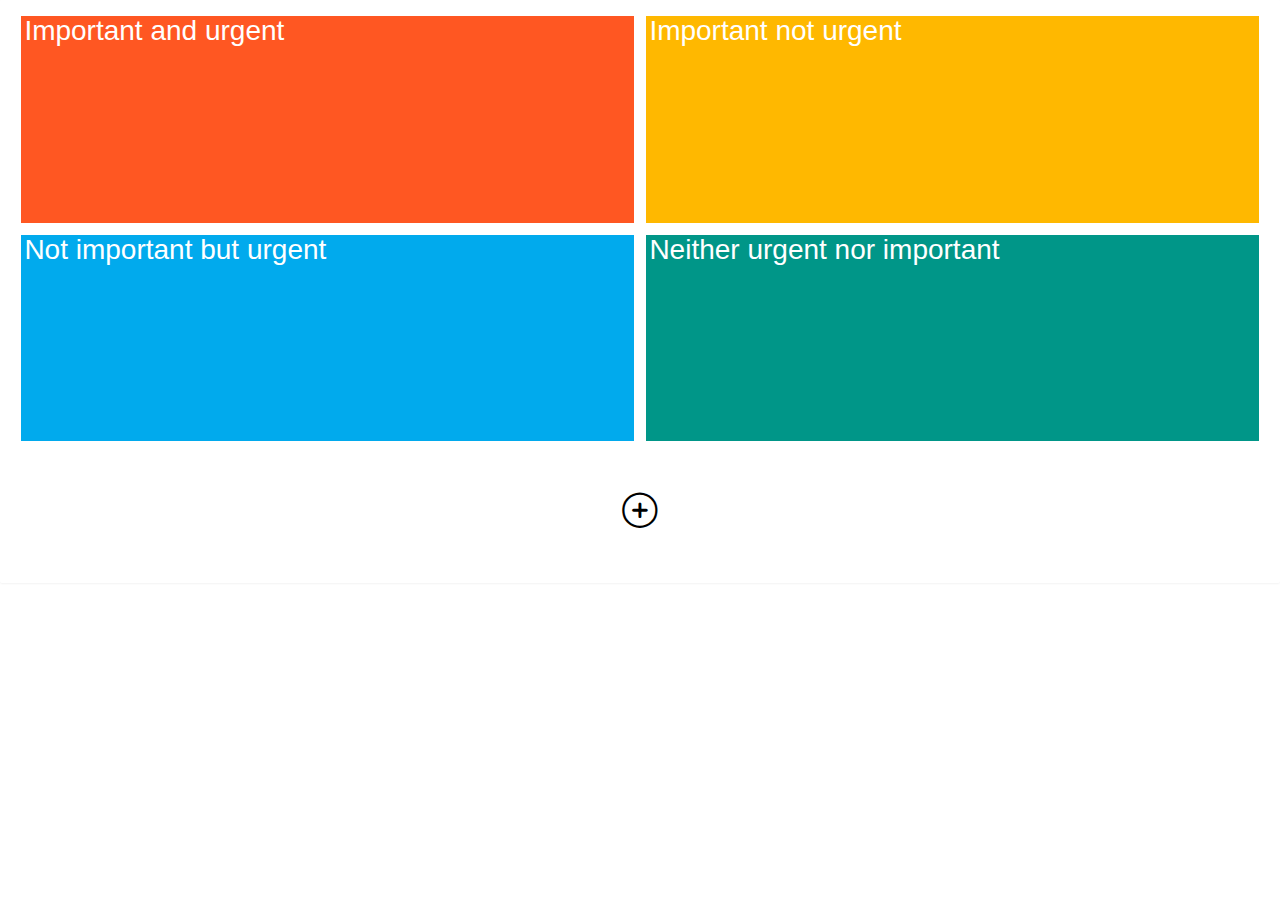
==== home.html @ 7b8924f3 "Add files via upload" ====
<!DOCTYPE html>
<html lang="zh">
	<head>
		<meta charset="UTF-8">
		<title>Title</title>
		<link rel="stylesheet" href="layui/css/layui.css">
		<script src="layui/layui.js"></script>
		<script type="text/javascript" src="js/jquery.js"></script>
		<style type="text/css">
			.layui-row>div {}

			.layui-row>div .grid-demo {
				height: 200px;
				margin: 1%;
				color: white;
				padding: 0.5%;
				overflow: scroll;
			}

			.layui-row>div:last-child .grid-demo {
				height: 100px;
				margin: 0.5% 0.5%;
				line-height: 100px;
				text-align: center;
				color: black;
			}
		</style>
	</head>
	<body>
		<!--User create task with different level of importance and emergency. The task will be put into different quadrants-->
		<div class="layui-card">
			<div class="layui-card-body">
				<div class="layui-row">
					<div class="layui-col-xs6">
						<div style="background-color: #FF5722" class="grid-demo">
							<h1>Important and urgent</h1>
							<table id="level_01" lay-filter="test"></table>
						</div>
					</div>
					<div class="layui-col-xs6">
						<div style="background-color: #FFB800" class="grid-demo">
							<h1>Important not urgent</h1>
							<table id="level_02" lay-filter="test"></table>
						</div>
					</div>
					<div class="layui-col-xs6">
						<div style="background-color: #01AAED" class="grid-demo">
							<h1>Not important but urgent</h1>
							<table id="level_03" lay-filter="test"></table>
						</div>
					</div>
					<div class="layui-col-xs6">
						<div style="background-color: #009688" class="grid-demo">
							<h1>Neither urgent  nor important</h1>
							<table id="level_04" lay-filter="test"></table>
						</div>
					</div>
					<div class="layui-col-xs12">
						<div class="grid-demo">
							<i onclick="updateModel()" style="font-size: 40px;"
								class="layui-icon layui-icon-add-circle"></i>
						</div>
					</div>
				</div>

				<script type="text/javascript">
					layui.use(['table', 'form', 'layer'], function() {
						var layer = layui.layer
						let taskList = JSON.parse(localStorage.getItem("taskList"))
						console.log(taskList['1'])
						function loadDate(level) {
							var tableInstance = layui.table.render({
								elem: '#level_0'+level,
								data: taskList[''+level],
								cols: [
									[ 
										{
											type: 'numbers',
											title: 'number',
										},
										{
											field: 'project_name',
											title: 'Project name',
										},
										{
											field: 'due_date',
											title: 'Due Date',
										}
									]
								]
							});
						}
						
						
						window.updateModel = function(level, level_index) {
							layui.layer.open({
								type: 2,
								content: 'edit.html',
								area: ['700px', '300px'],
								maxmin: true,
								title: 'INFO',
								shade: false,
								zIndex: layer.zIndex,
								success: function(layero, index) {
									layer.setTop(layero);
									layer.iframeAuto(index)
									let body = layer.getChildFrame('body', index);
									let iframeWin = window[layero.find('iframe')[0][
										'name'
									]]; 
									
									body.find(`[name=task_level]`).val(level)
									body.find(`[name=level_index]`).val(level_index)
								},
							});
						}
						
						window.updateTable = function() {
							taskList = JSON.parse(localStorage.getItem("taskList"))
							location.reload()
						}

						window.removeModel = function(level, index) {
							taskList[level+''].splice(index - 1, 1)
							localStorage.setItem("taskList", JSON.stringify(taskList))
							location.reload()
						}
						
						
						loadDate(1)
						loadDate(2)
						loadDate(3)
						loadDate(4)
					});
				</script>

			</div>
		</div>
	</body>
</html>
---- layui/css/layui.css ----
/** layui-v2.5.7 MIT License */
.layui-inline,
img {
	display: inline-block;
	vertical-align: middle
}

h1,
h2,
h3,
h4,
h5,
h6 {
	font-weight: 400
}

.layui-edge,
.layui-header,
.layui-inline,
.layui-main {
	position: relative
}

.layui-body,
.layui-edge,
.layui-elip {
	overflow: hidden
}

.layui-btn,
.layui-edge,
.layui-inline,
img {
	vertical-align: middle
}

.layui-btn,
.layui-disabled,
.layui-icon,
.layui-unselect {
	-moz-user-select: none;
	-webkit-user-select: none;
	-ms-user-select: none
}

.layui-elip,
.layui-form-checkbox span,
.layui-form-pane .layui-form-label {
	text-overflow: ellipsis;
	white-space: nowrap
}

.layui-breadcrumb,
.layui-tree-btnGroup {
	visibility: hidden
}

blockquote,
body,
button,
dd,
div,
dl,
dt,
form,
h1,
h2,
h3,
h4,
h5,
h6,
input,
li,
ol,
p,
pre,
td,
textarea,
th,
ul {
	margin: 0;
	padding: 0;
	-webkit-tap-highlight-color: rgba(0, 0, 0, 0)
}

a:active,
a:hover {
	outline: 0
}

img {
	border: none
}

li {
	list-style: none
}

table {
	border-collapse: collapse;
	border-spacing: 0
}

h4,
h5,
h6 {
	font-size: 100%
}

button,
input,
optgroup,
option,
select,
textarea {
	font-family: inherit;
	font-size: inherit;
	font-style: inherit;
	font-weight: inherit;
	outline: 0
}

pre {
	white-space: pre-wrap;
	white-space: -moz-pre-wrap;
	white-space: -pre-wrap;
	white-space: -o-pre-wrap;
	word-wrap: break-word
}

body {
	line-height: 24px;
	font: 14px Helvetica Neue, Helvetica, PingFang SC, Tahoma, Arial, sans-serif
}

hr {
	height: 1px;
	margin: 10px 0;
	border: 0;
	clear: both
}

a {
	color: #333;
	text-decoration: none
}

a:hover {
	color: #777
}

a cite {
	font-style: normal;
	*cursor: pointer
}

.layui-border-box,
.layui-border-box * {
	box-sizing: border-box
}

.layui-box,
.layui-box * {
	box-sizing: content-box
}

.layui-clear {
	clear: both;
	*zoom: 1
}

.layui-clear:after {
	content: '\20';
	clear: both;
	*zoom: 1;
	display: block;
	height: 0
}

.layui-inline {
	*display: inline;
	*zoom: 1
}

.layui-edge {
	display: inline-block;
	width: 0;
	height: 0;
	border-width: 6px;
	border-style: dashed;
	border-color: transparent
}

.layui-edge-top {
	top: -4px;
	border-bottom-color: #999;
	border-bottom-style: solid
}

.layui-edge-right {
	border-left-color: #999;
	border-left-style: solid
}

.layui-edge-bottom {
	top: 2px;
	border-top-color: #999;
	border-top-style: solid
}

.layui-edge-left {
	border-right-color: #999;
	border-right-style: solid
}

.layui-disabled,
.layui-disabled:hover {
	color: #d2d2d2 !important;
	cursor: not-allowed !important
}

.layui-circle {
	border-radius: 100%
}

.layui-show {
	display: block !important
}

.layui-hide {
	display: none !important
}

@font-face {
	font-family: layui-icon;
	src: url(../font/iconfont.eot?v=256);
	src: url(../font/iconfont.eot?v=256#iefix) format('embedded-opentype'), url(../font/iconfont.woff2?v=256) format('woff2'), url(../font/iconfont.woff?v=256) format('woff'), url(../font/iconfont.ttf?v=256) format('truetype'), url(../font/iconfont.svg?v=256#layui-icon) format('svg')
}

.layui-icon {
	font-family: layui-icon !important;
	font-size: 16px;
	font-style: normal;
	-webkit-font-smoothing: antialiased;
	-moz-osx-font-smoothing: grayscale
}

.layui-icon-reply-fill:before {
	content: "\e611"
}

.layui-icon-set-fill:before {
	content: "\e614"
}

.layui-icon-menu-fill:before {
	content: "\e60f"
}

.layui-icon-search:before {
	content: "\e615"
}

.layui-icon-share:before {
	content: "\e641"
}

.layui-icon-set-sm:before {
	content: "\e620"
}

.layui-icon-engine:before {
	content: "\e628"
}

.layui-icon-close:before {
	content: "\1006"
}

.layui-icon-close-fill:before {
	content: "\1007"
}

.layui-icon-chart-screen:before {
	content: "\e629"
}

.layui-icon-star:before {
	content: "\e600"
}

.layui-icon-circle-dot:before {
	content: "\e617"
}

.layui-icon-chat:before {
	content: "\e606"
}

.layui-icon-release:before {
	content: "\e609"
}

.layui-icon-list:before {
	content: "\e60a"
}

.layui-icon-chart:before {
	content: "\e62c"
}

.layui-icon-ok-circle:before {
	content: "\1005"
}

.layui-icon-layim-theme:before {
	content: "\e61b"
}

.layui-icon-table:before {
	content: "\e62d"
}

.layui-icon-right:before {
	content: "\e602"
}

.layui-icon-left:before {
	content: "\e603"
}

.layui-icon-cart-simple:before {
	content: "\e698"
}

.layui-icon-face-cry:before {
	content: "\e69c"
}

.layui-icon-face-smile:before {
	content: "\e6af"
}

.layui-icon-survey:before {
	content: "\e6b2"
}

.layui-icon-tree:before {
	content: "\e62e"
}

.layui-icon-ie:before {
	content: "\e7bb"
}

.layui-icon-upload-circle:before {
	content: "\e62f"
}

.layui-icon-add-circle:before {
	content: "\e61f"
}

.layui-icon-download-circle:before {
	content: "\e601"
}

.layui-icon-templeate-1:before {
	content: "\e630"
}

.layui-icon-util:before {
	content: "\e631"
}

.layui-icon-face-surprised:before {
	content: "\e664"
}

.layui-icon-edit:before {
	content: "\e642"
}

.layui-icon-speaker:before {
	content: "\e645"
}

.layui-icon-down:before {
	content: "\e61a"
}

.layui-icon-file:before {
	content: "\e621"
}

.layui-icon-layouts:before {
	content: "\e632"
}

.layui-icon-rate-half:before {
	content: "\e6c9"
}

.layui-icon-add-circle-fine:before {
	content: "\e608"
}

.layui-icon-prev-circle:before {
	content: "\e633"
}

.layui-icon-read:before {
	content: "\e705"
}

.layui-icon-404:before {
	content: "\e61c"
}

.layui-icon-carousel:before {
	content: "\e634"
}

.layui-icon-help:before {
	content: "\e607"
}

.layui-icon-code-circle:before {
	content: "\e635"
}

.layui-icon-windows:before {
	content: "\e67f"
}

.layui-icon-water:before {
	content: "\e636"
}

.layui-icon-username:before {
	content: "\e66f"
}

.layui-icon-find-fill:before {
	content: "\e670"
}

.layui-icon-about:before {
	content: "\e60b"
}

.layui-icon-location:before {
	content: "\e715"
}

.layui-icon-up:before {
	content: "\e619"
}

.layui-icon-pause:before {
	content: "\e651"
}

.layui-icon-date:before {
	content: "\e637"
}

.layui-icon-layim-uploadfile:before {
	content: "\e61d"
}

.layui-icon-delete:before {
	content: "\e640"
}

.layui-icon-play:before {
	content: "\e652"
}

.layui-icon-top:before {
	content: "\e604"
}

.layui-icon-firefox:before {
	content: "\e686"
}

.layui-icon-friends:before {
	content: "\e612"
}

.layui-icon-refresh-3:before {
	content: "\e9aa"
}

.layui-icon-ok:before {
	content: "\e605"
}

.layui-icon-layer:before {
	content: "\e638"
}

.layui-icon-face-smile-fine:before {
	content: "\e60c"
}

.layui-icon-dollar:before {
	content: "\e659"
}

.layui-icon-group:before {
	content: "\e613"
}

.layui-icon-layim-download:before {
	content: "\e61e"
}

.layui-icon-picture-fine:before {
	content: "\e60d"
}

.layui-icon-link:before {
	content: "\e64c"
}

.layui-icon-diamond:before {
	content: "\e735"
}

.layui-icon-log:before {
	content: "\e60e"
}

.layui-icon-key:before {
	content: "\e683"
}

.layui-icon-rate-solid:before {
	content: "\e67a"
}

.layui-icon-fonts-del:before {
	content: "\e64f"
}

.layui-icon-unlink:before {
	content: "\e64d"
}

.layui-icon-fonts-clear:before {
	content: "\e639"
}

.layui-icon-triangle-r:before {
	content: "\e623"
}

.layui-icon-circle:before {
	content: "\e63f"
}

.layui-icon-radio:before {
	content: "\e643"
}

.layui-icon-align-center:before {
	content: "\e647"
}

.layui-icon-align-right:before {
	content: "\e648"
}

.layui-icon-align-left:before {
	content: "\e649"
}

.layui-icon-loading-1:before {
	content: "\e63e"
}

.layui-icon-return:before {
	content: "\e65c"
}

.layui-icon-fonts-strong:before {
	content: "\e62b"
}

.layui-icon-upload:before {
	content: "\e67c"
}

.layui-icon-dialogue:before {
	content: "\e63a"
}

.layui-icon-video:before {
	content: "\e6ed"
}

.layui-icon-headset:before {
	content: "\e6fc"
}

.layui-icon-cellphone-fine:before {
	content: "\e63b"
}

.layui-icon-add-1:before {
	content: "\e654"
}

.layui-icon-face-smile-b:before {
	content: "\e650"
}

.layui-icon-fonts-html:before {
	content: "\e64b"
}

.layui-icon-screen-full:before {
	content: "\e622"
}

.layui-icon-form:before {
	content: "\e63c"
}

.layui-icon-cart:before {
	content: "\e657"
}

.layui-icon-camera-fill:before {
	content: "\e65d"
}

.layui-icon-tabs:before {
	content: "\e62a"
}

.layui-icon-heart-fill:before {
	content: "\e68f"
}

.layui-icon-fonts-code:before {
	content: "\e64e"
}

.layui-icon-ios:before {
	content: "\e680"
}

.layui-icon-at:before {
	content: "\e687"
}

.layui-icon-fire:before {
	content: "\e756"
}

.layui-icon-set:before {
	content: "\e716"
}

.layui-icon-fonts-u:before {
	content: "\e646"
}

.layui-icon-triangle-d:before {
	content: "\e625"
}

.layui-icon-tips:before {
	content: "\e702"
}

.layui-icon-picture:before {
	content: "\e64a"
}

.layui-icon-more-vertical:before {
	content: "\e671"
}

.layui-icon-bluetooth:before {
	content: "\e689"
}

.layui-icon-flag:before {
	content: "\e66c"
}

.layui-icon-loading:before {
	content: "\e63d"
}

.layui-icon-fonts-i:before {
	content: "\e644"
}

.layui-icon-refresh-1:before {
	content: "\e666"
}

.layui-icon-rmb:before {
	content: "\e65e"
}

.layui-icon-addition:before {
	content: "\e624"
}

.layui-icon-home:before {
	content: "\e68e"
}

.layui-icon-time:before {
	content: "\e68d"
}

.layui-icon-user:before {
	content: "\e770"
}

.layui-icon-notice:before {
	content: "\e667"
}

.layui-icon-chrome:before {
	content: "\e68a"
}

.layui-icon-edge:before {
	content: "\e68b"
}

.layui-icon-login-weibo:before {
	content: "\e675"
}

.layui-icon-voice:before {
	content: "\e688"
}

.layui-icon-upload-drag:before {
	content: "\e681"
}

.layui-icon-login-qq:before {
	content: "\e676"
}

.layui-icon-snowflake:before {
	content: "\e6b1"
}

.layui-icon-heart:before {
	content: "\e68c"
}

.layui-icon-logout:before {
	content: "\e682"
}

.layui-icon-file-b:before {
	content: "\e655"
}

.layui-icon-template:before {
	content: "\e663"
}

.layui-icon-transfer:before {
	content: "\e691"
}

.layui-icon-auz:before {
	content: "\e672"
}

.layui-icon-console:before {
	content: "\e665"
}

.layui-icon-app:before {
	content: "\e653"
}

.layui-icon-prev:before {
	content: "\e65a"
}

.layui-icon-website:before {
	content: "\e7ae"
}

.layui-icon-next:before {
	content: "\e65b"
}

.layui-icon-component:before {
	content: "\e857"
}

.layui-icon-android:before {
	content: "\e684"
}

.layui-icon-more:before {
	content: "\e65f"
}

.layui-icon-login-wechat:before {
	content: "\e677"
}

.layui-icon-shrink-right:before {
	content: "\e668"
}

.layui-icon-spread-left:before {
	content: "\e66b"
}

.layui-icon-camera:before {
	content: "\e660"
}

.layui-icon-note:before {
	content: "\e66e"
}

.layui-icon-refresh:before {
	content: "\e669"
}

.layui-icon-female:before {
	content: "\e661"
}

.layui-icon-male:before {
	content: "\e662"
}

.layui-icon-screen-restore:before {
	content: "\e758"
}

.layui-icon-password:before {
	content: "\e673"
}

.layui-icon-senior:before {
	content: "\e674"
}

.layui-icon-theme:before {
	content: "\e66a"
}

.layui-icon-tread:before {
	content: "\e6c5"
}

.layui-icon-praise:before {
	content: "\e6c6"
}

.layui-icon-star-fill:before {
	content: "\e658"
}

.layui-icon-rate:before {
	content: "\e67b"
}

.layui-icon-template-1:before {
	content: "\e656"
}

.layui-icon-vercode:before {
	content: "\e679"
}

.layui-icon-service:before {
	content: "\e626"
}

.layui-icon-cellphone:before {
	content: "\e678"
}

.layui-icon-print:before {
	content: "\e66d"
}

.layui-icon-cols:before {
	content: "\e610"
}

.layui-icon-wifi:before {
	content: "\e7e0"
}

.layui-icon-export:before {
	content: "\e67d"
}

.layui-icon-rss:before {
	content: "\e808"
}

.layui-icon-slider:before {
	content: "\e714"
}

.layui-icon-email:before {
	content: "\e618"
}

.layui-icon-subtraction:before {
	content: "\e67e"
}

.layui-icon-mike:before {
	content: "\e6dc"
}

.layui-icon-light:before {
	content: "\e748"
}

.layui-icon-gift:before {
	content: "\e627"
}

.layui-icon-mute:before {
	content: "\e685"
}

.layui-icon-reduce-circle:before {
	content: "\e616"
}

.layui-icon-music:before {
	content: "\e690"
}

.layui-main {
	width: 1140px;
	margin: 0 auto
}

.layui-header {
	z-index: 1000;
	height: 60px
}

.layui-header a:hover {
	transition: all .5s;
	-webkit-transition: all .5s
}

.layui-side {
	position: fixed;
	left: 0;
	top: 0;
	bottom: 0;
	z-index: 999;
	width: 200px;
	overflow-x: hidden
}

.layui-side-scroll {
	position: relative;
	width: 220px;
	height: 100%;
	overflow-x: hidden
}

.layui-body {
	position: absolute;
	left: 200px;
	right: 0;
	top: 0;
	bottom: 0;
	z-index: 998;
	width: auto;
	overflow-y: auto;
	box-sizing: border-box
}

.layui-layout-body {
	overflow: hidden
}

.layui-layout-admin .layui-header {
	background-color: #23262E
}

.layui-layout-admin .layui-side {
	top: 60px;
	width: 200px;
	overflow-x: hidden
}

.layui-layout-admin .layui-body {
	position: fixed;
	top: 60px;
	bottom: 44px
}

.layui-layout-admin .layui-main {
	width: auto;
	margin: 0 15px
}

.layui-layout-admin .layui-footer {
	position: fixed;
	left: 200px;
	right: 0;
	bottom: 0;
	height: 44px;
	line-height: 44px;
	padding: 0 15px;
	background-color: #eee
}

.layui-layout-admin .layui-logo {
	position: absolute;
	left: 0;
	top: 0;
	width: 200px;
	height: 100%;
	line-height: 60px;
	text-align: center;
	color: #009688;
	font-size: 16px
}

.layui-layout-admin .layui-header .layui-nav {
	background: 0 0
}

.layui-layout-left {
	position: absolute !important;
	left: 200px;
	top: 0
}

.layui-layout-right {
	position: absolute !important;
	right: 0;
	top: 0
}

.layui-container {
	position: relative;
	margin: 0 auto;
	padding: 0 15px;
	box-sizing: border-box
}

.layui-fluid {
	position: relative;
	margin: 0 auto;
	padding: 0 15px
}

.layui-row:after,
.layui-row:before {
	content: '';
	display: block;
	clear: both
}

.layui-col-lg1,
.layui-col-lg10,
.layui-col-lg11,
.layui-col-lg12,
.layui-col-lg2,
.layui-col-lg3,
.layui-col-lg4,
.layui-col-lg5,
.layui-col-lg6,
.layui-col-lg7,
.layui-col-lg8,
.layui-col-lg9,
.layui-col-md1,
.layui-col-md10,
.layui-col-md11,
.layui-col-md12,
.layui-col-md2,
.layui-col-md3,
.layui-col-md4,
.layui-col-md5,
.layui-col-md6,
.layui-col-md7,
.layui-col-md8,
.layui-col-md9,
.layui-col-sm1,
.layui-col-sm10,
.layui-col-sm11,
.layui-col-sm12,
.layui-col-sm2,
.layui-col-sm3,
.layui-col-sm4,
.layui-col-sm5,
.layui-col-sm6,
.layui-col-sm7,
.layui-col-sm8,
.layui-col-sm9,
.layui-col-xs1,
.layui-col-xs10,
.layui-col-xs11,
.layui-col-xs12,
.layui-col-xs2,
.layui-col-xs3,
.layui-col-xs4,
.layui-col-xs5,
.layui-col-xs6,
.layui-col-xs7,
.layui-col-xs8,
.layui-col-xs9 {
	position: relative;
	display: block;
	box-sizing: border-box
}

.layui-col-xs1,
.layui-col-xs10,
.layui-col-xs11,
.layui-col-xs12,
.layui-col-xs2,
.layui-col-xs3,
.layui-col-xs4,
.layui-col-xs5,
.layui-col-xs6,
.layui-col-xs7,
.layui-col-xs8,
.layui-col-xs9 {
	float: left
}

.layui-col-xs1 {
	width: 8.33333333%
}

.layui-col-xs2 {
	width: 16.66666667%
}

.layui-col-xs3 {
	width: 25%
}

.layui-col-xs4 {
	width: 33.33333333%
}

.layui-col-xs5 {
	width: 41.66666667%
}

.layui-col-xs6 {
	width: 50%
}

.layui-col-xs7 {
	width: 58.33333333%
}

.layui-col-xs8 {
	width: 66.66666667%
}

.layui-col-xs9 {
	width: 75%
}

.layui-col-xs10 {
	width: 83.33333333%
}

.layui-col-xs11 {
	width: 91.66666667%
}

.layui-col-xs12 {
	width: 100%
}

.layui-col-xs-offset1 {
	margin-left: 8.33333333%
}

.layui-col-xs-offset2 {
	margin-left: 16.66666667%
}

.layui-col-xs-offset3 {
	margin-left: 25%
}

.layui-col-xs-offset4 {
	margin-left: 33.33333333%
}

.layui-col-xs-offset5 {
	margin-left: 41.66666667%
}

.layui-col-xs-offset6 {
	margin-left: 50%
}

.layui-col-xs-offset7 {
	margin-left: 58.33333333%
}

.layui-col-xs-offset8 {
	margin-left: 66.66666667%
}

.layui-col-xs-offset9 {
	margin-left: 75%
}

.layui-col-xs-offset10 {
	margin-left: 83.33333333%
}

.layui-col-xs-offset11 {
	margin-left: 91.66666667%
}

.layui-col-xs-offset12 {
	margin-left: 100%
}

@media screen and (max-width:768px) {
	.layui-hide-xs {
		display: none !important
	}

	.layui-show-xs-block {
		display: block !important
	}

	.layui-show-xs-inline {
		display: inline !important
	}

	.layui-show-xs-inline-block {
		display: inline-block !important
	}
}

@media screen and (min-width:768px) {
	.layui-container {
		width: 750px
	}

	.layui-hide-sm {
		display: none !important
	}

	.layui-show-sm-block {
		display: block !important
	}

	.layui-show-sm-inline {
		display: inline !important
	}

	.layui-show-sm-inline-block {
		display: inline-block !important
	}

	.layui-col-sm1,
	.layui-col-sm10,
	.layui-col-sm11,
	.layui-col-sm12,
	.layui-col-sm2,
	.layui-col-sm3,
	.layui-col-sm4,
	.layui-col-sm5,
	.layui-col-sm6,
	.layui-col-sm7,
	.layui-col-sm8,
	.layui-col-sm9 {
		float: left
	}

	.layui-col-sm1 {
		width: 8.33333333%
	}

	.layui-col-sm2 {
		width: 16.66666667%
	}

	.layui-col-sm3 {
		width: 25%
	}

	.layui-col-sm4 {
		width: 33.33333333%
	}

	.layui-col-sm5 {
		width: 41.66666667%
	}

	.layui-col-sm6 {
		width: 50%
	}

	.layui-col-sm7 {
		width: 58.33333333%
	}

	.layui-col-sm8 {
		width: 66.66666667%
	}

	.layui-col-sm9 {
		width: 75%
	}

	.layui-col-sm10 {
		width: 83.33333333%
	}

	.layui-col-sm11 {
		width: 91.66666667%
	}

	.layui-col-sm12 {
		width: 100%
	}

	.layui-col-sm-offset1 {
		margin-left: 8.33333333%
	}

	.layui-col-sm-offset2 {
		margin-left: 16.66666667%
	}

	.layui-col-sm-offset3 {
		margin-left: 25%
	}

	.layui-col-sm-offset4 {
		margin-left: 33.33333333%
	}

	.layui-col-sm-offset5 {
		margin-left: 41.66666667%
	}

	.layui-col-sm-offset6 {
		margin-left: 50%
	}

	.layui-col-sm-offset7 {
		margin-left: 58.33333333%
	}

	.layui-col-sm-offset8 {
		margin-left: 66.66666667%
	}

	.layui-col-sm-offset9 {
		margin-left: 75%
	}

	.layui-col-sm-offset10 {
		margin-left: 83.33333333%
	}

	.layui-col-sm-offset11 {
		margin-left: 91.66666667%
	}

	.layui-col-sm-offset12 {
		margin-left: 100%
	}
}

@media screen and (min-width:992px) {
	.layui-container {
		width: 970px
	}

	.layui-hide-md {
		display: none !important
	}

	.layui-show-md-block {
		display: block !important
	}

	.layui-show-md-inline {
		display: inline !important
	}

	.layui-show-md-inline-block {
		display: inline-block !important
	}

	.layui-col-md1,
	.layui-col-md10,
	.layui-col-md11,
	.layui-col-md12,
	.layui-col-md2,
	.layui-col-md3,
	.layui-col-md4,
	.layui-col-md5,
	.layui-col-md6,
	.layui-col-md7,
	.layui-col-md8,
	.layui-col-md9 {
		float: left
	}

	.layui-col-md1 {
		width: 8.33333333%
	}

	.layui-col-md2 {
		width: 16.66666667%
	}

	.layui-col-md3 {
		width: 25%
	}

	.layui-col-md4 {
		width: 33.33333333%
	}

	.layui-col-md5 {
		width: 41.66666667%
	}

	.layui-col-md6 {
		width: 50%
	}

	.layui-col-md7 {
		width: 58.33333333%
	}

	.layui-col-md8 {
		width: 66.66666667%
	}

	.layui-col-md9 {
		width: 75%
	}

	.layui-col-md10 {
		width: 83.33333333%
	}

	.layui-col-md11 {
		width: 91.66666667%
	}

	.layui-col-md12 {
		width: 100%
	}

	.layui-col-md-offset1 {
		margin-left: 8.33333333%
	}

	.layui-col-md-offset2 {
		margin-left: 16.66666667%
	}

	.layui-col-md-offset3 {
		margin-left: 25%
	}

	.layui-col-md-offset4 {
		margin-left: 33.33333333%
	}

	.layui-col-md-offset5 {
		margin-left: 41.66666667%
	}

	.layui-col-md-offset6 {
		margin-left: 50%
	}

	.layui-col-md-offset7 {
		margin-left: 58.33333333%
	}

	.layui-col-md-offset8 {
		margin-left: 66.66666667%
	}

	.layui-col-md-offset9 {
		margin-left: 75%
	}

	.layui-col-md-offset10 {
		margin-left: 83.33333333%
	}

	.layui-col-md-offset11 {
		margin-left: 91.66666667%
	}

	.layui-col-md-offset12 {
		margin-left: 100%
	}
}

@media screen and (min-width:1200px) {
	.layui-container {
		width: 1170px
	}

	.layui-hide-lg {
		display: none !important
	}

	.layui-show-lg-block {
		display: block !important
	}

	.layui-show-lg-inline {
		display: inline !important
	}

	.layui-show-lg-inline-block {
		display: inline-block !important
	}

	.layui-col-lg1,
	.layui-col-lg10,
	.layui-col-lg11,
	.layui-col-lg12,
	.layui-col-lg2,
	.layui-col-lg3,
	.layui-col-lg4,
	.layui-col-lg5,
	.layui-col-lg6,
	.layui-col-lg7,
	.layui-col-lg8,
	.layui-col-lg9 {
		float: left
	}

	.layui-col-lg1 {
		width: 8.33333333%
	}

	.layui-col-lg2 {
		width: 16.66666667%
	}

	.layui-col-lg3 {
		width: 25%
	}

	.layui-col-lg4 {
		width: 33.33333333%
	}

	.layui-col-lg5 {
		width: 41.66666667%
	}

	.layui-col-lg6 {
		width: 50%
	}

	.layui-col-lg7 {
		width: 58.33333333%
	}

	.layui-col-lg8 {
		width: 66.66666667%
	}

	.layui-col-lg9 {
		width: 75%
	}

	.layui-col-lg10 {
		width: 83.33333333%
	}

	.layui-col-lg11 {
		width: 91.66666667%
	}

	.layui-col-lg12 {
		width: 100%
	}

	.layui-col-lg-offset1 {
		margin-left: 8.33333333%
	}

	.layui-col-lg-offset2 {
		margin-left: 16.66666667%
	}

	.layui-col-lg-offset3 {
		margin-left: 25%
	}

	.layui-col-lg-offset4 {
		margin-left: 33.33333333%
	}

	.layui-col-lg-offset5 {
		margin-left: 41.66666667%
	}

	.layui-col-lg-offset6 {
		margin-left: 50%
	}

	.layui-col-lg-offset7 {
		margin-left: 58.33333333%
	}

	.layui-col-lg-offset8 {
		margin-left: 66.66666667%
	}

	.layui-col-lg-offset9 {
		margin-left: 75%
	}

	.layui-col-lg-offset10 {
		margin-left: 83.33333333%
	}

	.layui-col-lg-offset11 {
		margin-left: 91.66666667%
	}

	.layui-col-lg-offset12 {
		margin-left: 100%
	}
}

.layui-col-space1 {
	margin: -.5px
}

.layui-col-space1>* {
	padding: .5px
}

.layui-col-space2 {
	margin: -1px
}

.layui-col-space2>* {
	padding: 1px
}

.layui-col-space4 {
	margin: -2px
}

.layui-col-space4>* {
	padding: 2px
}

.layui-col-space5 {
	margin: -2.5px
}

.layui-col-space5>* {
	padding: 2.5px
}

.layui-col-space6 {
	margin: -3px
}

.layui-col-space6>* {
	padding: 3px
}

.layui-col-space8 {
	margin: -4px
}

.layui-col-space8>* {
	padding: 4px
}

.layui-col-space10 {
	margin: -5px
}

.layui-col-space10>* {
	padding: 5px
}

.layui-col-space12 {
	margin: -6px
}

.layui-col-space12>* {
	padding: 6px
}

.layui-col-space14 {
	margin: -7px
}

.layui-col-space14>* {
	padding: 7px
}

.layui-col-space15 {
	margin: -7.5px
}

.layui-col-space15>* {
	padding: 7.5px
}

.layui-col-space16 {
	margin: -8px
}

.layui-col-space16>* {
	padding: 8px
}

.layui-col-space18 {
	margin: -9px
}

.layui-col-space18>* {
	padding: 9px
}

.layui-col-space20 {
	margin: -10px
}

.layui-col-space20>* {
	padding: 10px
}

.layui-col-space22 {
	margin: -11px
}

.layui-col-space22>* {
	padding: 11px
}

.layui-col-space24 {
	margin: -12px
}

.layui-col-space24>* {
	padding: 12px
}

.layui-col-space25 {
	margin: -12.5px
}

.layui-col-space25>* {
	padding: 12.5px
}

.layui-col-space26 {
	margin: -13px
}

.layui-col-space26>* {
	padding: 13px
}

.layui-col-space28 {
	margin: -14px
}

.layui-col-space28>* {
	padding: 14px
}

.layui-col-space30 {
	margin: -15px
}

.layui-col-space30>* {
	padding: 15px
}

.layui-btn,
.layui-input,
.layui-select,
.layui-textarea,
.layui-upload-button {
	outline: 0;
	-webkit-appearance: none;
	transition: all .3s;
	-webkit-transition: all .3s;
	box-sizing: border-box
}

.layui-elem-quote {
	margin-bottom: 10px;
	padding: 15px;
	line-height: 22px;
	border-left: 5px solid #009688;
	border-radius: 0 2px 2px 0;
	background-color: #f2f2f2
}

.layui-quote-nm {
	border-style: solid;
	border-width: 1px 1px 1px 5px;
	background: 0 0
}

.layui-elem-field {
	margin-bottom: 10px;
	padding: 0;
	border-width: 1px;
	border-style: solid
}

.layui-elem-field legend {
	margin-left: 20px;
	padding: 0 10px;
	font-size: 20px;
	font-weight: 300
}

.layui-field-title {
	margin: 10px 0 20px;
	border-width: 1px 0 0
}

.layui-field-box {
	padding: 10px 15px
}

.layui-field-title .layui-field-box {
	padding: 10px 0
}

.layui-progress {
	position: relative;
	height: 6px;
	border-radius: 20px;
	background-color: #e2e2e2
}

.layui-progress-bar {
	position: absolute;
	left: 0;
	top: 0;
	width: 0;
	max-width: 100%;
	height: 6px;
	border-radius: 20px;
	text-align: right;
	background-color: #5FB878;
	transition: all .3s;
	-webkit-transition: all .3s
}

.layui-progress-big,
.layui-progress-big .layui-progress-bar {
	height: 18px;
	line-height: 18px
}

.layui-progress-text {
	position: relative;
	top: -20px;
	line-height: 18px;
	font-size: 12px;
	color: #666
}

.layui-progress-big .layui-progress-text {
	position: static;
	padding: 0 10px;
	color: #fff
}

.layui-collapse {
	border-width: 1px;
	border-style: solid;
	border-radius: 2px
}

.layui-colla-content,
.layui-colla-item {
	border-top-width: 1px;
	border-top-style: solid
}

.layui-colla-item:first-child {
	border-top: none
}

.layui-colla-title {
	position: relative;
	height: 42px;
	line-height: 42px;
	padding: 0 15px 0 35px;
	color: #333;
	background-color: #f2f2f2;
	cursor: pointer;
	font-size: 14px;
	overflow: hidden
}

.layui-colla-content {
	display: none;
	padding: 10px 15px;
	line-height: 22px;
	color: #666
}

.layui-colla-icon {
	position: absolute;
	left: 15px;
	top: 0;
	font-size: 14px
}

.layui-card {
	margin-bottom: 15px;
	border-radius: 2px;
	background-color: #fff;
	box-shadow: 0 1px 2px 0 rgba(0, 0, 0, .05)
}

.layui-card:last-child {
	margin-bottom: 0
}

.layui-card-header {
	position: relative;
	height: 42px;
	line-height: 42px;
	padding: 0 15px;
	border-bottom: 1px solid #f6f6f6;
	color: #333;
	border-radius: 2px 2px 0 0;
	font-size: 14px
}

.layui-bg-black,
.layui-bg-blue,
.layui-bg-cyan,
.layui-bg-green,
.layui-bg-orange,
.layui-bg-red {
	color: #fff !important
}

.layui-card-body {
	position: relative;
	padding: 10px 15px;
	line-height: 24px
}

.layui-card-body[pad15] {
	padding: 15px
}

.layui-card-body[pad20] {
	padding: 20px
}

.layui-card-body .layui-table {
	margin: 5px 0
}

.layui-card .layui-tab {
	margin: 0
}

.layui-panel-window {
	position: relative;
	padding: 15px;
	border-radius: 0;
	border-top: 5px solid #E6E6E6;
	background-color: #fff
}

.layui-auxiliar-moving {
	position: fixed;
	left: 0;
	right: 0;
	top: 0;
	bottom: 0;
	width: 100%;
	height: 100%;
	background: 0 0;
	z-index: 9999999999
}

.layui-form-label,
.layui-form-mid,
.layui-form-select,
.layui-input-block,
.layui-input-inline,
.layui-textarea {
	position: relative
}

.layui-bg-red {
	background-color: #FF5722 !important
}

.layui-bg-orange {
	background-color: #FFB800 !important
}

.layui-bg-green {
	background-color: #009688 !important
}

.layui-bg-cyan {
	background-color: #2F4056 !important
}

.layui-bg-blue {
	background-color: #1E9FFF !important
}

.layui-bg-black {
	background-color: #393D49 !important
}

.layui-bg-gray {
	background-color: #eee !important;
	color: #666 !important
}

.layui-badge-rim,
.layui-colla-content,
.layui-colla-item,
.layui-collapse,
.layui-elem-field,
.layui-form-pane .layui-form-item[pane],
.layui-form-pane .layui-form-label,
.layui-input,
.layui-layedit,
.layui-layedit-tool,
.layui-quote-nm,
.layui-select,
.layui-tab-bar,
.layui-tab-card,
.layui-tab-title,
.layui-tab-title .layui-this:after,
.layui-textarea {
	border-color: #e6e6e6
}

.layui-timeline-item:before,
hr {
	background-color: #e6e6e6
}

.layui-text {
	line-height: 22px;
	font-size: 14px;
	color: #666
}

.layui-text h1,
.layui-text h2,
.layui-text h3 {
	font-weight: 500;
	color: #333
}

.layui-text h1 {
	font-size: 30px
}

.layui-text h2 {
	font-size: 24px
}

.layui-text h3 {
	font-size: 18px
}

.layui-text a:not(.layui-btn) {
	color: #01AAED
}

.layui-text a:not(.layui-btn):hover {
	text-decoration: underline
}

.layui-text ul {
	padding: 5px 0 5px 15px
}

.layui-text ul li {
	margin-top: 5px;
	list-style-type: disc
}

.layui-text em,
.layui-word-aux {
	color: #999 !important;
	padding-left: 5px !important;
	padding-right: 5px !important
}

.layui-btn {
	display: inline-block;
	height: 38px;
	line-height: 38px;
	padding: 0 18px;
	background-color: #009688;
	color: #fff;
	white-space: nowrap;
	text-align: center;
	font-size: 14px;
	border: none;
	border-radius: 2px;
	cursor: pointer
}

.layui-btn:hover {
	opacity: .8;
	filter: alpha(opacity=80);
	color: #fff
}

.layui-btn:active {
	opacity: 1;
	filter: alpha(opacity=100)
}

.layui-btn+.layui-btn {
	margin-left: 10px
}

.layui-btn-container {
	font-size: 0
}

.layui-btn-container .layui-btn {
	margin-right: 10px;
	margin-bottom: 10px
}

.layui-btn-container .layui-btn+.layui-btn {
	margin-left: 0
}

.layui-table .layui-btn-container .layui-btn {
	margin-bottom: 9px
}

.layui-btn-radius {
	border-radius: 100px
}

.layui-btn .layui-icon {
	margin-right: 3px;
	font-size: 18px;
	vertical-align: bottom;
	vertical-align: middle\9
}

.layui-btn-primary {
	border: 1px solid #C9C9C9;
	background-color: #fff;
	color: #555
}

.layui-btn-primary:hover {
	border-color: #009688;
	color: #333
}

.layui-btn-normal {
	background-color: #1E9FFF
}

.layui-btn-warm {
	background-color: #FFB800
}

.layui-btn-danger {
	background-color: #FF5722
}

.layui-btn-checked {
	background-color: #5FB878
}

.layui-btn-disabled,
.layui-btn-disabled:active,
.layui-btn-disabled:hover {
	border: 1px solid #e6e6e6;
	background-color: #FBFBFB;
	color: #C9C9C9;
	cursor: not-allowed;
	opacity: 1
}

.layui-btn-lg {
	height: 44px;
	line-height: 44px;
	padding: 0 25px;
	font-size: 16px
}

.layui-btn-sm {
	height: 30px;
	line-height: 30px;
	padding: 0 10px;
	font-size: 12px
}

.layui-btn-sm i {
	font-size: 16px !important
}

.layui-btn-xs {
	height: 22px;
	line-height: 22px;
	padding: 0 5px;
	font-size: 12px
}

.layui-btn-xs i {
	font-size: 14px !important
}

.layui-btn-group {
	display: inline-block;
	vertical-align: middle;
	font-size: 0
}

.layui-btn-group .layui-btn {
	margin-left: 0 !important;
	margin-right: 0 !important;
	border-left: 1px solid rgba(255, 255, 255, .5);
	border-radius: 0
}

.layui-btn-group .layui-btn-primary {
	border-left: none
}

.layui-btn-group .layui-btn-primary:hover {
	border-color: #C9C9C9;
	color: #009688
}

.layui-btn-group .layui-btn:first-child {
	border-left: none;
	border-radius: 2px 0 0 2px
}

.layui-btn-group .layui-btn-primary:first-child {
	border-left: 1px solid #c9c9c9
}

.layui-btn-group .layui-btn:last-child {
	border-radius: 0 2px 2px 0
}

.layui-btn-group .layui-btn+.layui-btn {
	margin-left: 0
}

.layui-btn-group+.layui-btn-group {
	margin-left: 10px
}

.layui-btn-fluid {
	width: 100%
}

.layui-input,
.layui-select,
.layui-textarea {
	height: 38px;
	line-height: 1.3;
	line-height: 38px\9;
	border-width: 1px;
	border-style: solid;
	background-color: #fff;
	border-radius: 2px
}

.layui-input::-webkit-input-placeholder,
.layui-select::-webkit-input-placeholder,
.layui-textarea::-webkit-input-placeholder {
	line-height: 1.3
}

.layui-input,
.layui-textarea {
	display: block;
	width: 100%;
	padding-left: 10px
}

.layui-input:hover,
.layui-textarea:hover {
	border-color: #D2D2D2 !important
}

.layui-input:focus,
.layui-textarea:focus {
	border-color: #C9C9C9 !important
}

.layui-textarea {
	min-height: 100px;
	height: auto;
	line-height: 20px;
	padding: 6px 10px;
	resize: vertical
}

.layui-select {
	padding: 0 10px
}

.layui-form input[type=checkbox],
.layui-form input[type=radio],
.layui-form select {
	display: none
}

.layui-form [lay-ignore] {
	display: initial
}

.layui-form-item {
	margin-bottom: 15px;
	clear: both;
	*zoom: 1
}

.layui-form-item:after {
	content: '\20';
	clear: both;
	*zoom: 1;
	display: block;
	height: 0
}

.layui-form-label {
	float: left;
	display: block;
	padding: 9px 15px;
	width: 80px;
	font-weight: 400;
	line-height: 20px;
	text-align: right
}

.layui-form-label-col {
	display: block;
	float: none;
	padding: 9px 0;
	line-height: 20px;
	text-align: left
}

.layui-form-item .layui-inline {
	margin-bottom: 5px;
	margin-right: 10px
}

.layui-input-block {
	margin-left: 110px;
	min-height: 36px
}

.layui-input-inline {
	display: inline-block;
	vertical-align: middle
}

.layui-form-item .layui-input-inline {
	float: left;
	width: 190px;
	margin-right: 10px
}

.layui-form-text .layui-input-inline {
	width: auto
}

.layui-form-mid {
	float: left;
	display: block;
	padding: 9px 0 !important;
	line-height: 20px;
	margin-right: 10px
}

.layui-form-danger+.layui-form-select .layui-input,
.layui-form-danger:focus {
	border-color: #FF5722 !important
}

.layui-form-select .layui-input {
	padding-right: 30px;
	cursor: pointer
}

.layui-form-select .layui-edge {
	position: absolute;
	right: 10px;
	top: 50%;
	margin-top: -3px;
	cursor: pointer;
	border-width: 6px;
	border-top-color: #c2c2c2;
	border-top-style: solid;
	transition: all .3s;
	-webkit-transition: all .3s
}

.layui-form-select dl {
	display: none;
	position: absolute;
	left: 0;
	top: 42px;
	padding: 5px 0;
	z-index: 899;
	min-width: 100%;
	border: 1px solid #d2d2d2;
	max-height: 300px;
	overflow-y: auto;
	background-color: #fff;
	border-radius: 2px;
	box-shadow: 0 2px 4px rgba(0, 0, 0, .12);
	box-sizing: border-box
}

.layui-form-select dl dd,
.layui-form-select dl dt {
	padding: 0 10px;
	line-height: 36px;
	white-space: nowrap;
	overflow: hidden;
	text-overflow: ellipsis
}

.layui-form-select dl dt {
	font-size: 12px;
	color: #999
}

.layui-form-select dl dd {
	cursor: pointer
}

.layui-form-select dl dd:hover {
	background-color: #f2f2f2;
	-webkit-transition: .5s all;
	transition: .5s all
}

.layui-form-select .layui-select-group dd {
	padding-left: 20px
}

.layui-form-select dl dd.layui-select-tips {
	padding-left: 10px !important;
	color: #999
}

.layui-form-select dl dd.layui-this {
	background-color: #5FB878;
	color: #fff
}

.layui-form-checkbox,
.layui-form-select dl dd.layui-disabled {
	background-color: #fff
}

.layui-form-selected dl {
	display: block
}

.layui-form-checkbox,
.layui-form-checkbox *,
.layui-form-switch {
	display: inline-block;
	vertical-align: middle
}

.layui-form-selected .layui-edge {
	margin-top: -9px;
	-webkit-transform: rotate(180deg);
	transform: rotate(180deg);
	margin-top: -3px\9
}

:root .layui-form-selected .layui-edge {
	margin-top: -9px\0/IE9
}

.layui-form-selectup dl {
	top: auto;
	bottom: 42px
}

.layui-select-none {
	margin: 5px 0;
	text-align: center;
	color: #999
}

.layui-select-disabled .layui-disabled {
	border-color: #eee !important
}

.layui-select-disabled .layui-edge {
	border-top-color: #d2d2d2
}

.layui-form-checkbox {
	position: relative;
	height: 30px;
	line-height: 30px;
	margin-right: 10px;
	padding-right: 30px;
	cursor: pointer;
	font-size: 0;
	-webkit-transition: .1s linear;
	transition: .1s linear;
	box-sizing: border-box
}

.layui-form-checkbox span {
	padding: 0 10px;
	height: 100%;
	font-size: 14px;
	border-radius: 2px 0 0 2px;
	background-color: #d2d2d2;
	color: #fff;
	overflow: hidden
}

.layui-form-checkbox:hover span {
	background-color: #c2c2c2
}

.layui-form-checkbox i {
	position: absolute;
	right: 0;
	top: 0;
	width: 30px;
	height: 28px;
	border: 1px solid #d2d2d2;
	border-left: none;
	border-radius: 0 2px 2px 0;
	color: #fff;
	font-size: 20px;
	text-align: center
}

.layui-form-checkbox:hover i {
	border-color: #c2c2c2;
	color: #c2c2c2
}

.layui-form-checked,
.layui-form-checked:hover {
	border-color: #5FB878
}

.layui-form-checked span,
.layui-form-checked:hover span {
	background-color: #5FB878
}

.layui-form-checked i,
.layui-form-checked:hover i {
	color: #5FB878
}

.layui-form-item .layui-form-checkbox {
	margin-top: 4px
}

.layui-form-checkbox[lay-skin=primary] {
	height: auto !important;
	line-height: normal !important;
	min-width: 18px;
	min-height: 18px;
	border: none !important;
	margin-right: 0;
	padding-left: 28px;
	padding-right: 0;
	background: 0 0
}

.layui-form-checkbox[lay-skin=primary] span {
	padding-left: 0;
	padding-right: 15px;
	line-height: 18px;
	background: 0 0;
	color: #666
}

.layui-form-checkbox[lay-skin=primary] i {
	right: auto;
	left: 0;
	width: 16px;
	height: 16px;
	line-height: 16px;
	border: 1px solid #d2d2d2;
	font-size: 12px;
	border-radius: 2px;
	background-color: #fff;
	-webkit-transition: .1s linear;
	transition: .1s linear
}

.layui-form-checkbox[lay-skin=primary]:hover i {
	border-color: #5FB878;
	color: #fff
}

.layui-form-checked[lay-skin=primary] i {
	border-color: #5FB878 !important;
	background-color: #5FB878;
	color: #fff
}

.layui-checkbox-disbaled[lay-skin=primary] span {
	background: 0 0 !important;
	color: #c2c2c2
}

.layui-checkbox-disbaled[lay-skin=primary]:hover i {
	border-color: #d2d2d2
}

.layui-form-item .layui-form-checkbox[lay-skin=primary] {
	margin-top: 10px
}

.layui-form-switch {
	position: relative;
	height: 22px;
	line-height: 22px;
	min-width: 35px;
	padding: 0 5px;
	margin-top: 8px;
	border: 1px solid #d2d2d2;
	border-radius: 20px;
	cursor: pointer;
	background-color: #fff;
	-webkit-transition: .1s linear;
	transition: .1s linear
}

.layui-form-switch i {
	position: absolute;
	left: 5px;
	top: 3px;
	width: 16px;
	height: 16px;
	border-radius: 20px;
	background-color: #d2d2d2;
	-webkit-transition: .1s linear;
	transition: .1s linear
}

.layui-form-switch em {
	position: relative;
	top: 0;
	width: 25px;
	margin-left: 21px;
	padding: 0 !important;
	text-align: center !important;
	color: #999 !important;
	font-style: normal !important;
	font-size: 12px
}

.layui-form-onswitch {
	border-color: #5FB878;
	background-color: #5FB878
}

.layui-checkbox-disbaled,
.layui-checkbox-disbaled i {
	border-color: #e2e2e2 !important
}

.layui-form-onswitch i {
	left: 100%;
	margin-left: -21px;
	background-color: #fff
}

.layui-form-onswitch em {
	margin-left: 5px;
	margin-right: 21px;
	color: #fff !important
}

.layui-checkbox-disbaled span {
	background-color: #e2e2e2 !important
}

.layui-checkbox-disbaled:hover i {
	color: #fff !important
}

[lay-radio] {
	display: none
}

.layui-form-radio,
.layui-form-radio * {
	display: inline-block;
	vertical-align: middle
}

.layui-form-radio {
	line-height: 28px;
	margin: 6px 10px 0 0;
	padding-right: 10px;
	cursor: pointer;
	font-size: 0
}

.layui-form-radio * {
	font-size: 14px
}

.layui-form-radio>i {
	margin-right: 8px;
	font-size: 22px;
	color: #c2c2c2
}

.layui-form-radio>i:hover,
.layui-form-radioed>i {
	color: #5FB878
}

.layui-radio-disbaled>i {
	color: #e2e2e2 !important
}

.layui-form-pane .layui-form-label {
	width: 110px;
	padding: 8px 15px;
	height: 38px;
	line-height: 20px;
	border-width: 1px;
	border-style: solid;
	border-radius: 2px 0 0 2px;
	text-align: center;
	background-color: #FBFBFB;
	overflow: hidden;
	box-sizing: border-box
}

.layui-form-pane .layui-input-inline {
	margin-left: -1px
}

.layui-form-pane .layui-input-block {
	margin-left: 110px;
	left: -1px
}

.layui-form-pane .layui-input {
	border-radius: 0 2px 2px 0
}

.layui-form-pane .layui-form-text .layui-form-label {
	float: none;
	width: 100%;
	border-radius: 2px;
	box-sizing: border-box;
	text-align: left
}

.layui-form-pane .layui-form-text .layui-input-inline {
	display: block;
	margin: 0;
	top: -1px;
	clear: both
}

.layui-form-pane .layui-form-text .layui-input-block {
	margin: 0;
	left: 0;
	top: -1px
}

.layui-form-pane .layui-form-text .layui-textarea {
	min-height: 100px;
	border-radius: 0 0 2px 2px
}

.layui-form-pane .layui-form-checkbox {
	margin: 4px 0 4px 10px
}

.layui-form-pane .layui-form-radio,
.layui-form-pane .layui-form-switch {
	margin-top: 6px;
	margin-left: 10px
}

.layui-form-pane .layui-form-item[pane] {
	position: relative;
	border-width: 1px;
	border-style: solid
}

.layui-form-pane .layui-form-item[pane] .layui-form-label {
	position: absolute;
	left: 0;
	top: 0;
	height: 100%;
	border-width: 0 1px 0 0
}

.layui-form-pane .layui-form-item[pane] .layui-input-inline {
	margin-left: 110px
}

@media screen and (max-width:450px) {
	.layui-form-item .layui-form-label {
		text-overflow: ellipsis;
		overflow: hidden;
		white-space: nowrap
	}

	.layui-form-item .layui-inline {
		display: block;
		margin-right: 0;
		margin-bottom: 20px;
		clear: both
	}

	.layui-form-item .layui-inline:after {
		content: '\20';
		clear: both;
		display: block;
		height: 0
	}

	.layui-form-item .layui-input-inline {
		display: block;
		float: none;
		left: -3px;
		width: auto;
		margin: 0 0 10px 112px
	}

	.layui-form-item .layui-input-inline+.layui-form-mid {
		margin-left: 110px;
		top: -5px;
		padding: 0
	}

	.layui-form-item .layui-form-checkbox {
		margin-right: 5px;
		margin-bottom: 5px
	}
}

.layui-layedit {
	border-width: 1px;
	border-style: solid;
	border-radius: 2px
}

.layui-layedit-tool {
	padding: 3px 5px;
	border-bottom-width: 1px;
	border-bottom-style: solid;
	font-size: 0
}

.layedit-tool-fixed {
	position: fixed;
	top: 0;
	border-top: 1px solid #e2e2e2
}

.layui-layedit-tool .layedit-tool-mid,
.layui-layedit-tool .layui-icon {
	display: inline-block;
	vertical-align: middle;
	text-align: center;
	font-size: 14px
}

.layui-layedit-tool .layui-icon {
	position: relative;
	width: 32px;
	height: 30px;
	line-height: 30px;
	margin: 3px 5px;
	color: #777;
	cursor: pointer;
	border-radius: 2px
}

.layui-layedit-tool .layui-icon:hover {
	color: #393D49
}

.layui-layedit-tool .layui-icon:active {
	color: #000
}

.layui-layedit-tool .layedit-tool-active {
	background-color: #e2e2e2;
	color: #000
}

.layui-layedit-tool .layui-disabled,
.layui-layedit-tool .layui-disabled:hover {
	color: #d2d2d2;
	cursor: not-allowed
}

.layui-layedit-tool .layedit-tool-mid {
	width: 1px;
	height: 18px;
	margin: 0 10px;
	background-color: #d2d2d2
}

.layedit-tool-html {
	width: 50px !important;
	font-size: 30px !important
}

.layedit-tool-b,
.layedit-tool-code,
.layedit-tool-help {
	font-size: 16px !important
}

.layedit-tool-d,
.layedit-tool-face,
.layedit-tool-image,
.layedit-tool-unlink {
	font-size: 18px !important
}

.layedit-tool-image input {
	position: absolute;
	font-size: 0;
	left: 0;
	top: 0;
	width: 100%;
	height: 100%;
	opacity: .01;
	filter: Alpha(opacity=1);
	cursor: pointer
}

.layui-layedit-iframe iframe {
	display: block;
	width: 100%
}

#LAY_layedit_code {
	overflow: hidden
}

.layui-laypage {
	display: inline-block;
	*display: inline;
	*zoom: 1;
	vertical-align: middle;
	margin: 10px 0;
	font-size: 0
}

.layui-laypage>a:first-child,
.layui-laypage>a:first-child em {
	border-radius: 2px 0 0 2px
}

.layui-laypage>a:last-child,
.layui-laypage>a:last-child em {
	border-radius: 0 2px 2px 0
}

.layui-laypage>:first-child {
	margin-left: 0 !important
}

.layui-laypage>:last-child {
	margin-right: 0 !important
}

.layui-laypage a,
.layui-laypage button,
.layui-laypage input,
.layui-laypage select,
.layui-laypage span {
	border: 1px solid #e2e2e2
}

.layui-laypage a,
.layui-laypage span {
	display: inline-block;
	*display: inline;
	*zoom: 1;
	vertical-align: middle;
	padding: 0 15px;
	height: 28px;
	line-height: 28px;
	margin: 0 -1px 5px 0;
	background-color: #fff;
	color: #333;
	font-size: 12px
}

.layui-flow-more a *,
.layui-laypage input,
.layui-table-view select[lay-ignore] {
	display: inline-block
}

.layui-laypage a:hover {
	color: #009688
}

.layui-laypage em {
	font-style: normal
}

.layui-laypage .layui-laypage-spr {
	color: #999;
	font-weight: 700
}

.layui-laypage a {
	text-decoration: none
}

.layui-laypage .layui-laypage-curr {
	position: relative
}

.layui-laypage .layui-laypage-curr em {
	position: relative;
	color: #fff
}

.layui-laypage .layui-laypage-curr .layui-laypage-em {
	position: absolute;
	left: -1px;
	top: -1px;
	padding: 1px;
	width: 100%;
	height: 100%;
	background-color: #009688
}

.layui-laypage-em {
	border-radius: 2px
}

.layui-laypage-next em,
.layui-laypage-prev em {
	font-family: Sim sun;
	font-size: 16px
}

.layui-laypage .layui-laypage-count,
.layui-laypage .layui-laypage-limits,
.layui-laypage .layui-laypage-refresh,
.layui-laypage .layui-laypage-skip {
	margin-left: 10px;
	margin-right: 10px;
	padding: 0;
	border: none
}

.layui-laypage .layui-laypage-limits,
.layui-laypage .layui-laypage-refresh {
	vertical-align: top
}

.layui-laypage .layui-laypage-refresh i {
	font-size: 18px;
	cursor: pointer
}

.layui-laypage select {
	height: 22px;
	padding: 3px;
	border-radius: 2px;
	cursor: pointer
}

.layui-laypage .layui-laypage-skip {
	height: 30px;
	line-height: 30px;
	color: #999
}

.layui-laypage button,
.layui-laypage input {
	height: 30px;
	line-height: 30px;
	border-radius: 2px;
	vertical-align: top;
	background-color: #fff;
	box-sizing: border-box
}

.layui-laypage input {
	width: 40px;
	margin: 0 10px;
	padding: 0 3px;
	text-align: center
}

.layui-laypage input:focus,
.layui-laypage select:focus {
	border-color: #009688 !important
}

.layui-laypage button {
	margin-left: 10px;
	padding: 0 10px;
	cursor: pointer
}

.layui-table,
.layui-table-view {
	margin: 10px 0
}

.layui-flow-more {
	margin: 10px 0;
	text-align: center;
	color: #999;
	font-size: 14px
}

.layui-flow-more a {
	height: 32px;
	line-height: 32px
}

.layui-flow-more a * {
	vertical-align: top
}

.layui-flow-more a cite {
	padding: 0 20px;
	border-radius: 3px;
	background-color: #eee;
	color: #333;
	font-style: normal
}

.layui-flow-more a cite:hover {
	opacity: .8
}

.layui-flow-more a i {
	font-size: 30px;
	color: #737383
}

.layui-table {
	width: 100%;
	background-color: #fff;
	color: #666
}

.layui-table tr {
	transition: all .3s;
	-webkit-transition: all .3s
}

.layui-table th {
	text-align: left;
	font-weight: 400
}

.layui-table tbody tr:hover,
.layui-table thead tr,
.layui-table-click,
.layui-table-header,
.layui-table-hover,
.layui-table-mend,
.layui-table-patch,
.layui-table-tool,
.layui-table-total,
.layui-table-total tr,
.layui-table[lay-even] tr:nth-child(even) {
	background-color: #f2f2f2
}

.layui-table td,
.layui-table th,
.layui-table-col-set,
.layui-table-fixed-r,
.layui-table-grid-down,
.layui-table-header,
.layui-table-page,
.layui-table-tips-main,
.layui-table-tool,
.layui-table-total,
.layui-table-view,
.layui-table[lay-skin=line],
.layui-table[lay-skin=row] {
	border-width: 1px;
	border-style: solid;
	border-color: #e6e6e6
}

.layui-table td,
.layui-table th {
	position: relative;
	padding: 9px 15px;
	min-height: 20px;
	line-height: 20px;
	font-size: 14px
}

.layui-table[lay-skin=line] td,
.layui-table[lay-skin=line] th {
	border-width: 0 0 1px
}

.layui-table[lay-skin=row] td,
.layui-table[lay-skin=row] th {
	border-width: 0 1px 0 0
}

.layui-table[lay-skin=nob] td,
.layui-table[lay-skin=nob] th {
	border: none
}

.layui-table img {
	max-width: 100px
}

.layui-table[lay-size=lg] td,
.layui-table[lay-size=lg] th {
	padding: 15px 30px
}

.layui-table-view .layui-table[lay-size=lg] .layui-table-cell {
	height: 40px;
	line-height: 40px
}

.layui-table[lay-size=sm] td,
.layui-table[lay-size=sm] th {
	font-size: 12px;
	padding: 5px 10px
}

.layui-table-view .layui-table[lay-size=sm] .layui-table-cell {
	height: 20px;
	line-height: 20px
}

.layui-table[lay-data] {
	display: none
}

.layui-table-box {
	position: relative;
	overflow: hidden
}

.layui-table-view .layui-table {
	position: relative;
	width: auto;
	margin: 0
}

.layui-table-view .layui-table[lay-skin=line] {
	border-width: 0 1px 0 0
}

.layui-table-view .layui-table[lay-skin=row] {
	border-width: 0 0 1px
}

.layui-table-view .layui-table td,
.layui-table-view .layui-table th {
	padding: 5px 0;
	border-top: none;
	border-left: none
}

.layui-table-view .layui-table th.layui-unselect .layui-table-cell span {
	cursor: pointer
}

.layui-table-view .layui-table td {
	cursor: default
}

.layui-table-view .layui-table td[data-edit=text] {
	cursor: text
}

.layui-table-view .layui-form-checkbox[lay-skin=primary] i {
	width: 18px;
	height: 18px
}

.layui-table-view .layui-form-radio {
	line-height: 0;
	padding: 0
}

.layui-table-view .layui-form-radio>i {
	margin: 0;
	font-size: 20px
}

.layui-table-init {
	position: absolute;
	left: 0;
	top: 0;
	width: 100%;
	height: 100%;
	text-align: center;
	z-index: 110
}

.layui-table-init .layui-icon {
	position: absolute;
	left: 50%;
	top: 50%;
	margin: -15px 0 0 -15px;
	font-size: 30px;
	color: #c2c2c2
}

.layui-table-header {
	border-width: 0 0 1px;
	overflow: hidden
}

.layui-table-header .layui-table {
	margin-bottom: -1px
}

.layui-table-tool .layui-inline[lay-event] {
	position: relative;
	width: 26px;
	height: 26px;
	padding: 5px;
	line-height: 16px;
	margin-right: 10px;
	text-align: center;
	color: #333;
	border: 1px solid #ccc;
	cursor: pointer;
	-webkit-transition: .5s all;
	transition: .5s all
}

.layui-table-tool .layui-inline[lay-event]:hover {
	border: 1px solid #999
}

.layui-table-tool-temp {
	padding-right: 120px
}

.layui-table-tool-self {
	position: absolute;
	right: 17px;
	top: 10px
}

.layui-table-tool .layui-table-tool-self .layui-inline[lay-event] {
	margin: 0 0 0 10px
}

.layui-table-tool-panel {
	position: absolute;
	top: 29px;
	left: -1px;
	padding: 5px 0;
	min-width: 150px;
	min-height: 40px;
	border: 1px solid #d2d2d2;
	text-align: left;
	overflow-y: auto;
	background-color: #fff;
	box-shadow: 0 2px 4px rgba(0, 0, 0, .12)
}

.layui-table-cell,
.layui-table-tool-panel li {
	overflow: hidden;
	text-overflow: ellipsis;
	white-space: nowrap
}

.layui-table-tool-panel li {
	padding: 0 10px;
	line-height: 30px;
	-webkit-transition: .5s all;
	transition: .5s all
}

.layui-table-tool-panel li .layui-form-checkbox[lay-skin=primary] {
	width: 100%;
	padding-left: 28px
}

.layui-table-tool-panel li:hover {
	background-color: #f2f2f2
}

.layui-table-tool-panel li .layui-form-checkbox[lay-skin=primary] i {
	position: absolute;
	left: 0;
	top: 0
}

.layui-table-tool-panel li .layui-form-checkbox[lay-skin=primary] span {
	padding: 0
}

.layui-table-tool .layui-table-tool-self .layui-table-tool-panel {
	left: auto;
	right: -1px
}

.layui-table-col-set {
	position: absolute;
	right: 0;
	top: 0;
	width: 20px;
	height: 100%;
	border-width: 0 0 0 1px;
	background-color: #fff
}

.layui-table-sort {
	width: 10px;
	height: 20px;
	margin-left: 5px;
	cursor: pointer !important
}

.layui-table-sort .layui-edge {
	position: absolute;
	left: 5px;
	border-width: 5px
}

.layui-table-sort .layui-table-sort-asc {
	top: 3px;
	border-top: none;
	border-bottom-style: solid;
	border-bottom-color: #b2b2b2
}

.layui-table-sort .layui-table-sort-asc:hover {
	border-bottom-color: #666
}

.layui-table-sort .layui-table-sort-desc {
	bottom: 5px;
	border-bottom: none;
	border-top-style: solid;
	border-top-color: #b2b2b2
}

.layui-table-sort .layui-table-sort-desc:hover {
	border-top-color: #666
}

.layui-table-sort[lay-sort=asc] .layui-table-sort-asc {
	border-bottom-color: #000
}

.layui-table-sort[lay-sort=desc] .layui-table-sort-desc {
	border-top-color: #000
}

.layui-table-cell {
	height: 28px;
	line-height: 28px;
	padding: 0 15px;
	position: relative;
	box-sizing: border-box
}

.layui-table-cell .layui-form-checkbox[lay-skin=primary] {
	top: -1px;
	padding: 0
}

.layui-table-cell .layui-table-link {
	color: #01AAED
}

.laytable-cell-checkbox,
.laytable-cell-numbers,
.laytable-cell-radio,
.laytable-cell-space {
	padding: 0;
	text-align: center
}

.layui-table-body {
	position: relative;
	overflow: auto;
	margin-right: -1px;
	margin-bottom: -1px
}

.layui-table-body .layui-none {
	line-height: 26px;
	padding: 15px;
	text-align: center;
	color: #999
}

.layui-table-fixed {
	position: absolute;
	left: 0;
	top: 0;
	z-index: 101
}

.layui-table-fixed .layui-table-body {
	overflow: hidden
}

.layui-table-fixed-l {
	box-shadow: 0 -1px 8px rgba(0, 0, 0, .08)
}

.layui-table-fixed-r {
	left: auto;
	right: -1px;
	border-width: 0 0 0 1px;
	box-shadow: -1px 0 8px rgba(0, 0, 0, .08)
}

.layui-table-fixed-r .layui-table-header {
	position: relative;
	overflow: visible
}

.layui-table-mend {
	position: absolute;
	right: -49px;
	top: 0;
	height: 100%;
	width: 50px
}

.layui-table-tool {
	position: relative;
	z-index: 890;
	width: 100%;
	min-height: 50px;
	line-height: 30px;
	padding: 10px 15px;
	border-width: 0 0 1px
}

.layui-table-tool .layui-btn-container {
	margin-bottom: -10px
}

.layui-table-page,
.layui-table-total {
	border-width: 1px 0 0;
	margin-bottom: -1px;
	overflow: hidden
}

.layui-table-page {
	position: relative;
	width: 100%;
	padding: 7px 7px 0;
	height: 41px;
	font-size: 12px;
	white-space: nowrap
}

.layui-table-page>div {
	height: 26px
}

.layui-table-page .layui-laypage {
	margin: 0
}

.layui-table-page .layui-laypage a,
.layui-table-page .layui-laypage span {
	height: 26px;
	line-height: 26px;
	margin-bottom: 10px;
	border: none;
	background: 0 0
}

.layui-table-page .layui-laypage a,
.layui-table-page .layui-laypage span.layui-laypage-curr {
	padding: 0 12px
}

.layui-table-page .layui-laypage span {
	margin-left: 0;
	padding: 0
}

.layui-table-page .layui-laypage .layui-laypage-prev {
	margin-left: -7px !important
}

.layui-table-page .layui-laypage .layui-laypage-curr .layui-laypage-em {
	left: 0;
	top: 0;
	padding: 0
}

.layui-table-page .layui-laypage button,
.layui-table-page .layui-laypage input {
	height: 26px;
	line-height: 26px
}

.layui-table-page .layui-laypage input {
	width: 40px
}

.layui-table-page .layui-laypage button {
	padding: 0 10px
}

.layui-table-page select {
	height: 18px
}

.layui-table-patch .layui-table-cell {
	padding: 0;
	width: 30px
}

.layui-table-edit {
	position: absolute;
	left: 0;
	top: 0;
	width: 100%;
	height: 100%;
	padding: 0 14px 1px;
	border-radius: 0;
	box-shadow: 1px 1px 20px rgba(0, 0, 0, .15)
}

.layui-table-edit:focus {
	border-color: #5FB878 !important
}

select.layui-table-edit {
	padding: 0 0 0 10px;
	border-color: #C9C9C9
}

.layui-table-view .layui-form-checkbox,
.layui-table-view .layui-form-radio,
.layui-table-view .layui-form-switch {
	top: 0;
	margin: 0;
	box-sizing: content-box
}

.layui-table-view .layui-form-checkbox {
	top: -1px;
	height: 26px;
	line-height: 26px
}

.layui-table-view .layui-form-checkbox i {
	height: 26px
}

.layui-table-grid .layui-table-cell {
	overflow: visible
}

.layui-table-grid-down {
	position: absolute;
	top: 0;
	right: 0;
	width: 26px;
	height: 100%;
	padding: 5px 0;
	border-width: 0 0 0 1px;
	text-align: center;
	background-color: #fff;
	color: #999;
	cursor: pointer
}

.layui-table-grid-down .layui-icon {
	position: absolute;
	top: 50%;
	left: 50%;
	margin: -8px 0 0 -8px
}

.layui-table-grid-down:hover {
	background-color: #fbfbfb
}

body .layui-table-tips .layui-layer-content {
	background: 0 0;
	padding: 0;
	box-shadow: 0 1px 6px rgba(0, 0, 0, .12)
}

.layui-table-tips-main {
	margin: -44px 0 0 -1px;
	max-height: 150px;
	padding: 8px 15px;
	font-size: 14px;
	overflow-y: scroll;
	background-color: #fff;
	color: #666
}

.layui-table-tips-c {
	position: absolute;
	right: -3px;
	top: -13px;
	width: 20px;
	height: 20px;
	padding: 3px;
	cursor: pointer;
	background-color: #666;
	border-radius: 50%;
	color: #fff
}

.layui-table-tips-c:hover {
	background-color: #777
}

.layui-table-tips-c:before {
	position: relative;
	right: -2px
}

.layui-upload-file {
	display: none !important;
	opacity: .01;
	filter: Alpha(opacity=1)
}

.layui-upload-drag,
.layui-upload-form,
.layui-upload-wrap {
	display: inline-block
}

.layui-upload-list {
	margin: 10px 0
}

.layui-upload-choose {
	padding: 0 10px;
	color: #999
}

.layui-upload-drag {
	position: relative;
	padding: 30px;
	border: 1px dashed #e2e2e2;
	background-color: #fff;
	text-align: center;
	cursor: pointer;
	color: #999
}

.layui-upload-drag .layui-icon {
	font-size: 50px;
	color: #009688
}

.layui-upload-drag[lay-over] {
	border-color: #009688
}

.layui-upload-iframe {
	position: absolute;
	width: 0;
	height: 0;
	border: 0;
	visibility: hidden
}

.layui-upload-wrap {
	position: relative;
	vertical-align: middle
}

.layui-upload-wrap .layui-upload-file {
	display: block !important;
	position: absolute;
	left: 0;
	top: 0;
	z-index: 10;
	font-size: 100px;
	width: 100%;
	height: 100%;
	opacity: .01;
	filter: Alpha(opacity=1);
	cursor: pointer
}

.layui-transfer-active,
.layui-transfer-box {
	display: inline-block;
	vertical-align: middle
}

.layui-transfer-box,
.layui-transfer-header,
.layui-transfer-search {
	border-width: 0;
	border-style: solid;
	border-color: #e6e6e6
}

.layui-transfer-box {
	position: relative;
	border-width: 1px;
	width: 200px;
	height: 360px;
	border-radius: 2px;
	background-color: #fff
}

.layui-transfer-box .layui-form-checkbox {
	width: 100%;
	margin: 0 !important
}

.layui-transfer-header {
	height: 38px;
	line-height: 38px;
	padding: 0 10px;
	border-bottom-width: 1px
}

.layui-transfer-search {
	position: relative;
	padding: 10px;
	border-bottom-width: 1px
}

.layui-transfer-search .layui-input {
	height: 32px;
	padding-left: 30px;
	font-size: 12px
}

.layui-transfer-search .layui-icon-search {
	position: absolute;
	left: 20px;
	top: 50%;
	margin-top: -8px;
	color: #666
}

.layui-transfer-active {
	margin: 0 15px
}

.layui-transfer-active .layui-btn {
	display: block;
	margin: 0;
	padding: 0 15px;
	background-color: #5FB878;
	border-color: #5FB878;
	color: #fff
}

.layui-transfer-active .layui-btn-disabled {
	background-color: #FBFBFB;
	border-color: #e6e6e6;
	color: #C9C9C9
}

.layui-transfer-active .layui-btn:first-child {
	margin-bottom: 15px
}

.layui-transfer-active .layui-btn .layui-icon {
	margin: 0;
	font-size: 14px !important
}

.layui-transfer-data {
	padding: 5px 0;
	overflow: auto
}

.layui-transfer-data li {
	height: 32px;
	line-height: 32px;
	padding: 0 10px
}

.layui-transfer-data li:hover {
	background-color: #f2f2f2;
	transition: .5s all
}

.layui-transfer-data .layui-none {
	padding: 15px 10px;
	text-align: center;
	color: #999
}

.layui-nav {
	position: relative;
	padding: 0 20px;
	background-color: #393D49;
	color: #fff;
	border-radius: 2px;
	font-size: 0;
	box-sizing: border-box
}

.layui-nav * {
	font-size: 14px
}

.layui-nav .layui-nav-item {
	position: relative;
	display: inline-block;
	*display: inline;
	*zoom: 1;
	vertical-align: middle;
	line-height: 60px
}

.layui-nav .layui-nav-item a {
	display: block;
	padding: 0 20px;
	color: #fff;
	color: rgba(255, 255, 255, .7);
	transition: all .3s;
	-webkit-transition: all .3s
}

.layui-nav .layui-this:after,
.layui-nav-bar,
.layui-nav-tree .layui-nav-itemed:after {
	position: absolute;
	left: 0;
	top: 0;
	width: 0;
	height: 5px;
	background-color: #5FB878;
	transition: all .2s;
	-webkit-transition: all .2s
}

.layui-nav-bar {
	z-index: 1000
}

.layui-nav .layui-nav-item a:hover,
.layui-nav .layui-this a {
	color: #fff
}

.layui-nav .layui-this:after {
	content: '';
	top: auto;
	bottom: 0;
	width: 100%
}

.layui-nav-img {
	width: 30px;
	height: 30px;
	margin-right: 10px;
	border-radius: 50%
}

.layui-nav .layui-nav-more {
	content: '';
	width: 0;
	height: 0;
	border-style: solid dashed dashed;
	border-color: #fff transparent transparent;
	overflow: hidden;
	cursor: pointer;
	transition: all .2s;
	-webkit-transition: all .2s;
	position: absolute;
	top: 50%;
	right: 3px;
	margin-top: -4px;
	border-width: 6px;
	border-top-color: rgba(255, 255, 255, .7)
}

.layui-nav .layui-nav-mored,
.layui-nav-itemed>a .layui-nav-more {
	margin-top: -9px;
	border-style: dashed dashed solid;
	border-color: transparent transparent #fff
}

.layui-nav-child {
	display: none;
	position: absolute;
	left: 0;
	top: 65px;
	min-width: 100%;
	line-height: 36px;
	padding: 5px 0;
	box-shadow: 0 2px 4px rgba(0, 0, 0, .12);
	border: 1px solid #d2d2d2;
	background-color: #fff;
	z-index: 100;
	border-radius: 2px;
	white-space: nowrap
}

.layui-nav .layui-nav-child a {
	color: #333
}

.layui-nav .layui-nav-child a:hover {
	background-color: #f2f2f2;
	color: #000
}

.layui-nav-child dd {
	position: relative
}

.layui-nav .layui-nav-child dd.layui-this a,
.layui-nav-child dd.layui-this {
	background-color: #5FB878;
	color: #fff
}

.layui-nav-child dd.layui-this:after {
	display: none
}

.layui-nav-tree {
	width: 200px;
	padding: 0
}

.layui-nav-tree .layui-nav-item {
	display: block;
	width: 100%;
	line-height: 45px
}

.layui-nav-tree .layui-nav-item a {
	position: relative;
	height: 45px;
	line-height: 45px;
	text-overflow: ellipsis;
	overflow: hidden;
	white-space: nowrap
}

.layui-nav-tree .layui-nav-item a:hover {
	background-color: #4E5465
}

.layui-nav-tree .layui-nav-bar {
	width: 5px;
	height: 0;
	background-color: #009688
}

.layui-nav-tree .layui-nav-child dd.layui-this,
.layui-nav-tree .layui-nav-child dd.layui-this a,
.layui-nav-tree .layui-this,
.layui-nav-tree .layui-this>a,
.layui-nav-tree .layui-this>a:hover {
	background-color: #009688;
	color: #fff
}

.layui-nav-tree .layui-this:after {
	display: none
}

.layui-nav-itemed>a,
.layui-nav-tree .layui-nav-title a,
.layui-nav-tree .layui-nav-title a:hover {
	color: #fff !important
}

.layui-nav-tree .layui-nav-child {
	position: relative;
	z-index: 0;
	top: 0;
	border: none;
	box-shadow: none
}

.layui-nav-tree .layui-nav-child a {
	height: 40px;
	line-height: 40px;
	color: #fff;
	color: rgba(255, 255, 255, .7)
}

.layui-nav-tree .layui-nav-child,
.layui-nav-tree .layui-nav-child a:hover {
	background: 0 0;
	color: #fff
}

.layui-nav-tree .layui-nav-more {
	right: 10px
}

.layui-nav-itemed>.layui-nav-child {
	display: block;
	padding: 0;
	background-color: rgba(0, 0, 0, .3) !important
}

.layui-nav-itemed>.layui-nav-child>.layui-this>.layui-nav-child {
	display: block
}

.layui-nav-side {
	position: fixed;
	top: 0;
	bottom: 0;
	left: 0;
	overflow-x: hidden;
	z-index: 999
}

.layui-bg-blue .layui-nav-bar,
.layui-bg-blue .layui-nav-itemed:after,
.layui-bg-blue .layui-this:after {
	background-color: #93D1FF
}

.layui-bg-blue .layui-nav-child dd.layui-this {
	background-color: #1E9FFF
}

.layui-bg-blue .layui-nav-itemed>a,
.layui-nav-tree.layui-bg-blue .layui-nav-title a,
.layui-nav-tree.layui-bg-blue .layui-nav-title a:hover {
	background-color: #007DDB !important
}

.layui-breadcrumb {
	font-size: 0
}

.layui-breadcrumb>* {
	font-size: 14px
}

.layui-breadcrumb a {
	color: #999 !important
}

.layui-breadcrumb a:hover {
	color: #5FB878 !important
}

.layui-breadcrumb a cite {
	color: #666;
	font-style: normal
}

.layui-breadcrumb span[lay-separator] {
	margin: 0 10px;
	color: #999
}

.layui-tab {
	margin: 10px 0;
	text-align: left !important
}

.layui-tab[overflow]>.layui-tab-title {
	overflow: hidden
}

.layui-tab-title {
	position: relative;
	left: 0;
	height: 40px;
	white-space: nowrap;
	font-size: 0;
	border-bottom-width: 1px;
	border-bottom-style: solid;
	transition: all .2s;
	-webkit-transition: all .2s
}

.layui-tab-title li {
	display: inline-block;
	*display: inline;
	*zoom: 1;
	vertical-align: middle;
	font-size: 14px;
	transition: all .2s;
	-webkit-transition: all .2s;
	position: relative;
	line-height: 40px;
	min-width: 65px;
	padding: 0 15px;
	text-align: center;
	cursor: pointer
}

.layui-tab-title li a {
	display: block
}

.layui-tab-title .layui-this {
	color: #000
}

.layui-tab-title .layui-this:after {
	position: absolute;
	left: 0;
	top: 0;
	content: '';
	width: 100%;
	height: 41px;
	border-width: 1px;
	border-style: solid;
	border-bottom-color: #fff;
	border-radius: 2px 2px 0 0;
	box-sizing: border-box;
	pointer-events: none
}

.layui-tab-bar {
	position: absolute;
	right: 0;
	top: 0;
	z-index: 10;
	width: 30px;
	height: 39px;
	line-height: 39px;
	border-width: 1px;
	border-style: solid;
	border-radius: 2px;
	text-align: center;
	background-color: #fff;
	cursor: pointer
}

.layui-tab-bar .layui-icon {
	position: relative;
	display: inline-block;
	top: 3px;
	transition: all .3s;
	-webkit-transition: all .3s
}

.layui-tab-item {
	display: none
}

.layui-tab-more {
	padding-right: 30px;
	height: auto !important;
	white-space: normal !important
}

.layui-tab-more li.layui-this:after {
	border-bottom-color: #e2e2e2;
	border-radius: 2px
}

.layui-tab-more .layui-tab-bar .layui-icon {
	top: -2px;
	top: 3px\9;
	-webkit-transform: rotate(180deg);
	transform: rotate(180deg)
}

:root .layui-tab-more .layui-tab-bar .layui-icon {
	top: -2px\0/IE9
}

.layui-tab-content {
	padding: 10px
}

.layui-tab-title li .layui-tab-close {
	position: relative;
	display: inline-block;
	width: 18px;
	height: 18px;
	line-height: 20px;
	margin-left: 8px;
	top: 1px;
	text-align: center;
	font-size: 14px;
	color: #c2c2c2;
	transition: all .2s;
	-webkit-transition: all .2s
}

.layui-tab-title li .layui-tab-close:hover {
	border-radius: 2px;
	background-color: #FF5722;
	color: #fff
}

.layui-tab-brief>.layui-tab-title .layui-this {
	color: #009688
}

.layui-tab-brief>.layui-tab-more li.layui-this:after,
.layui-tab-brief>.layui-tab-title .layui-this:after {
	border: none;
	border-radius: 0;
	border-bottom: 2px solid #5FB878
}

.layui-tab-brief[overflow]>.layui-tab-title .layui-this:after {
	top: -1px
}

.layui-tab-card {
	border-width: 1px;
	border-style: solid;
	border-radius: 2px;
	box-shadow: 0 2px 5px 0 rgba(0, 0, 0, .1)
}

.layui-tab-card>.layui-tab-title {
	background-color: #f2f2f2
}

.layui-tab-card>.layui-tab-title li {
	margin-right: -1px;
	margin-left: -1px
}

.layui-tab-card>.layui-tab-title .layui-this {
	background-color: #fff
}

.layui-tab-card>.layui-tab-title .layui-this:after {
	border-top: none;
	border-width: 1px;
	border-bottom-color: #fff
}

.layui-tab-card>.layui-tab-title .layui-tab-bar {
	height: 40px;
	line-height: 40px;
	border-radius: 0;
	border-top: none;
	border-right: none
}

.layui-tab-card>.layui-tab-more .layui-this {
	background: 0 0;
	color: #5FB878
}

.layui-tab-card>.layui-tab-more .layui-this:after {
	border: none
}

.layui-timeline {
	padding-left: 5px
}

.layui-timeline-item {
	position: relative;
	padding-bottom: 20px
}

.layui-timeline-axis {
	position: absolute;
	left: -5px;
	top: 0;
	z-index: 10;
	width: 20px;
	height: 20px;
	line-height: 20px;
	background-color: #fff;
	color: #5FB878;
	border-radius: 50%;
	text-align: center;
	cursor: pointer
}

.layui-timeline-axis:hover {
	color: #FF5722
}

.layui-timeline-item:before {
	content: '';
	position: absolute;
	left: 5px;
	top: 0;
	z-index: 0;
	width: 1px;
	height: 100%
}

.layui-timeline-item:last-child:before {
	display: none
}

.layui-timeline-item:first-child:before {
	display: block
}

.layui-timeline-content {
	padding-left: 25px
}

.layui-timeline-title {
	position: relative;
	margin-bottom: 10px
}

.layui-badge,
.layui-badge-dot,
.layui-badge-rim {
	position: relative;
	display: inline-block;
	padding: 0 6px;
	font-size: 12px;
	text-align: center;
	background-color: #FF5722;
	color: #fff;
	border-radius: 2px
}

.layui-badge {
	height: 18px;
	line-height: 18px
}

.layui-badge-dot {
	width: 8px;
	height: 8px;
	padding: 0;
	border-radius: 50%
}

.layui-badge-rim {
	height: 18px;
	line-height: 18px;
	border-width: 1px;
	border-style: solid;
	background-color: #fff;
	color: #666
}

.layui-btn .layui-badge,
.layui-btn .layui-badge-dot {
	margin-left: 5px
}

.layui-nav .layui-badge,
.layui-nav .layui-badge-dot {
	position: absolute;
	top: 50%;
	margin: -5px 6px 0
}

.layui-nav .layui-badge {
	margin-top: -10px
}

.layui-tab-title .layui-badge,
.layui-tab-title .layui-badge-dot {
	left: 5px;
	top: -2px
}

.layui-carousel {
	position: relative;
	left: 0;
	top: 0;
	background-color: #f8f8f8
}

.layui-carousel>[carousel-item] {
	position: relative;
	width: 100%;
	height: 100%;
	overflow: hidden
}

.layui-carousel>[carousel-item]:before {
	position: absolute;
	content: '\e63d';
	left: 50%;
	top: 50%;
	width: 100px;
	line-height: 20px;
	margin: -10px 0 0 -50px;
	text-align: center;
	color: #c2c2c2;
	font-family: layui-icon !important;
	font-size: 30px;
	font-style: normal;
	-webkit-font-smoothing: antialiased;
	-moz-osx-font-smoothing: grayscale
}

.layui-carousel>[carousel-item]>* {
	display: none;
	position: absolute;
	left: 0;
	top: 0;
	width: 100%;
	height: 100%;
	background-color: #f8f8f8;
	transition-duration: .3s;
	-webkit-transition-duration: .3s
}

.layui-carousel-updown>* {
	-webkit-transition: .3s ease-in-out up;
	transition: .3s ease-in-out up
}

.layui-carousel-arrow {
	display: none\9;
	opacity: 0;
	position: absolute;
	left: 10px;
	top: 50%;
	margin-top: -18px;
	width: 36px;
	height: 36px;
	line-height: 36px;
	text-align: center;
	font-size: 20px;
	border: 0;
	border-radius: 50%;
	background-color: rgba(0, 0, 0, .2);
	color: #fff;
	-webkit-transition-duration: .3s;
	transition-duration: .3s;
	cursor: pointer
}

.layui-carousel-arrow[lay-type=add] {
	left: auto !important;
	right: 10px
}

.layui-carousel:hover .layui-carousel-arrow[lay-type=add],
.layui-carousel[lay-arrow=always] .layui-carousel-arrow[lay-type=add] {
	right: 20px
}

.layui-carousel[lay-arrow=always] .layui-carousel-arrow {
	opacity: 1;
	left: 20px
}

.layui-carousel[lay-arrow=none] .layui-carousel-arrow {
	display: none
}

.layui-carousel-arrow:hover,
.layui-carousel-ind ul:hover {
	background-color: rgba(0, 0, 0, .35)
}

.layui-carousel:hover .layui-carousel-arrow {
	display: block\9;
	opacity: 1;
	left: 20px
}

.layui-carousel-ind {
	position: relative;
	top: -35px;
	width: 100%;
	line-height: 0 !important;
	text-align: center;
	font-size: 0
}

.layui-carousel[lay-indicator=outside] {
	margin-bottom: 30px
}

.layui-carousel[lay-indicator=outside] .layui-carousel-ind {
	top: 10px
}

.layui-carousel[lay-indicator=outside] .layui-carousel-ind ul {
	background-color: rgba(0, 0, 0, .5)
}

.layui-carousel[lay-indicator=none] .layui-carousel-ind {
	display: none
}

.layui-carousel-ind ul {
	display: inline-block;
	padding: 5px;
	background-color: rgba(0, 0, 0, .2);
	border-radius: 10px;
	-webkit-transition-duration: .3s;
	transition-duration: .3s
}

.layui-carousel-ind li {
	display: inline-block;
	width: 10px;
	height: 10px;
	margin: 0 3px;
	font-size: 14px;
	background-color: #e2e2e2;
	background-color: rgba(255, 255, 255, .5);
	border-radius: 50%;
	cursor: pointer;
	-webkit-transition-duration: .3s;
	transition-duration: .3s
}

.layui-carousel-ind li:hover {
	background-color: rgba(255, 255, 255, .7)
}

.layui-carousel-ind li.layui-this {
	background-color: #fff
}

.layui-carousel>[carousel-item]>.layui-carousel-next,
.layui-carousel>[carousel-item]>.layui-carousel-prev,
.layui-carousel>[carousel-item]>.layui-this {
	display: block
}

.layui-carousel>[carousel-item]>.layui-this {
	left: 0
}

.layui-carousel>[carousel-item]>.layui-carousel-prev {
	left: -100%
}

.layui-carousel>[carousel-item]>.layui-carousel-next {
	left: 100%
}

.layui-carousel>[carousel-item]>.layui-carousel-next.layui-carousel-left,
.layui-carousel>[carousel-item]>.layui-carousel-prev.layui-carousel-right {
	left: 0
}

.layui-carousel>[carousel-item]>.layui-this.layui-carousel-left {
	left: -100%
}

.layui-carousel>[carousel-item]>.layui-this.layui-carousel-right {
	left: 100%
}

.layui-carousel[lay-anim=updown] .layui-carousel-arrow {
	left: 50% !important;
	top: 20px;
	margin: 0 0 0 -18px
}

.layui-carousel[lay-anim=updown]>[carousel-item]>*,
.layui-carousel[lay-anim=fade]>[carousel-item]>* {
	left: 0 !important
}

.layui-carousel[lay-anim=updown] .layui-carousel-arrow[lay-type=add] {
	top: auto !important;
	bottom: 20px
}

.layui-carousel[lay-anim=updown] .layui-carousel-ind {
	position: absolute;
	top: 50%;
	right: 20px;
	width: auto;
	height: auto
}

.layui-carousel[lay-anim=updown] .layui-carousel-ind ul {
	padding: 3px 5px
}

.layui-carousel[lay-anim=updown] .layui-carousel-ind li {
	display: block;
	margin: 6px 0
}

.layui-carousel[lay-anim=updown]>[carousel-item]>.layui-this {
	top: 0
}

.layui-carousel[lay-anim=updown]>[carousel-item]>.layui-carousel-prev {
	top: -100%
}

.layui-carousel[lay-anim=updown]>[carousel-item]>.layui-carousel-next {
	top: 100%
}

.layui-carousel[lay-anim=updown]>[carousel-item]>.layui-carousel-next.layui-carousel-left,
.layui-carousel[lay-anim=updown]>[carousel-item]>.layui-carousel-prev.layui-carousel-right {
	top: 0
}

.layui-carousel[lay-anim=updown]>[carousel-item]>.layui-this.layui-carousel-left {
	top: -100%
}

.layui-carousel[lay-anim=updown]>[carousel-item]>.layui-this.layui-carousel-right {
	top: 100%
}

.layui-carousel[lay-anim=fade]>[carousel-item]>.layui-carousel-next,
.layui-carousel[lay-anim=fade]>[carousel-item]>.layui-carousel-prev {
	opacity: 0
}

.layui-carousel[lay-anim=fade]>[carousel-item]>.layui-carousel-next.layui-carousel-left,
.layui-carousel[lay-anim=fade]>[carousel-item]>.layui-carousel-prev.layui-carousel-right {
	opacity: 1
}

.layui-carousel[lay-anim=fade]>[carousel-item]>.layui-this.layui-carousel-left,
.layui-carousel[lay-anim=fade]>[carousel-item]>.layui-this.layui-carousel-right {
	opacity: 0
}

.layui-fixbar {
	position: fixed;
	right: 15px;
	bottom: 15px;
	z-index: 999999
}

.layui-fixbar li {
	width: 50px;
	height: 50px;
	line-height: 50px;
	margin-bottom: 1px;
	text-align: center;
	cursor: pointer;
	font-size: 30px;
	background-color: #9F9F9F;
	color: #fff;
	border-radius: 2px;
	opacity: .95
}

.layui-fixbar li:hover {
	opacity: .85
}

.layui-fixbar li:active {
	opacity: 1
}

.layui-fixbar .layui-fixbar-top {
	display: none;
	font-size: 40px
}

body .layui-util-face {
	border: none;
	background: 0 0
}

body .layui-util-face .layui-layer-content {
	padding: 0;
	background-color: #fff;
	color: #666;
	box-shadow: none
}

.layui-util-face .layui-layer-TipsG {
	display: none
}

.layui-util-face ul {
	position: relative;
	width: 372px;
	padding: 10px;
	border: 1px solid #D9D9D9;
	background-color: #fff;
	box-shadow: 0 0 20px rgba(0, 0, 0, .2)
}

.layui-util-face ul li {
	cursor: pointer;
	float: left;
	border: 1px solid #e8e8e8;
	height: 22px;
	width: 26px;
	overflow: hidden;
	margin: -1px 0 0 -1px;
	padding: 4px 2px;
	text-align: center
}

.layui-util-face ul li:hover {
	position: relative;
	z-index: 2;
	border: 1px solid #eb7350;
	background: #fff9ec
}

.layui-code {
	position: relative;
	margin: 10px 0;
	padding: 15px;
	line-height: 20px;
	border: 1px solid #ddd;
	border-left-width: 6px;
	background-color: #F2F2F2;
	color: #333;
	font-family: Courier New;
	font-size: 12px
}

.layui-rate,
.layui-rate * {
	display: inline-block;
	vertical-align: middle
}

.layui-rate {
	padding: 10px 5px 10px 0;
	font-size: 0
}

.layui-rate li i.layui-icon {
	font-size: 20px;
	color: #FFB800;
	margin-right: 5px;
	transition: all .3s;
	-webkit-transition: all .3s
}

.layui-rate li i:hover {
	cursor: pointer;
	transform: scale(1.12);
	-webkit-transform: scale(1.12)
}

.layui-rate[readonly] li i:hover {
	cursor: default;
	transform: scale(1)
}

.layui-colorpicker {
	width: 26px;
	height: 26px;
	border: 1px solid #e6e6e6;
	padding: 5px;
	border-radius: 2px;
	line-height: 24px;
	display: inline-block;
	cursor: pointer;
	transition: all .3s;
	-webkit-transition: all .3s
}

.layui-colorpicker:hover {
	border-color: #d2d2d2
}

.layui-colorpicker.layui-colorpicker-lg {
	width: 34px;
	height: 34px;
	line-height: 32px
}

.layui-colorpicker.layui-colorpicker-sm {
	width: 24px;
	height: 24px;
	line-height: 22px
}

.layui-colorpicker.layui-colorpicker-xs {
	width: 22px;
	height: 22px;
	line-height: 20px
}

.layui-colorpicker-trigger-bgcolor {
	display: block;
	background: url([data-uri]);
	border-radius: 2px
}

.layui-colorpicker-trigger-span {
	display: block;
	height: 100%;
	box-sizing: border-box;
	border: 1px solid rgba(0, 0, 0, .15);
	border-radius: 2px;
	text-align: center
}

.layui-colorpicker-trigger-i {
	display: inline-block;
	color: #FFF;
	font-size: 12px
}

.layui-colorpicker-trigger-i.layui-icon-close {
	color: #999
}

.layui-colorpicker-main {
	position: absolute;
	z-index: 66666666;
	width: 280px;
	padding: 7px;
	background: #FFF;
	border: 1px solid #d2d2d2;
	border-radius: 2px;
	box-shadow: 0 2px 4px rgba(0, 0, 0, .12)
}

.layui-colorpicker-main-wrapper {
	height: 180px;
	position: relative
}

.layui-colorpicker-basis {
	width: 260px;
	height: 100%;
	position: relative
}

.layui-colorpicker-basis-white {
	width: 100%;
	height: 100%;
	position: absolute;
	top: 0;
	left: 0;
	background: linear-gradient(90deg, #FFF, hsla(0, 0%, 100%, 0))
}

.layui-colorpicker-basis-black {
	width: 100%;
	height: 100%;
	position: absolute;
	top: 0;
	left: 0;
	background: linear-gradient(0deg, #000, transparent)
}

.layui-colorpicker-basis-cursor {
	width: 10px;
	height: 10px;
	border: 1px solid #FFF;
	border-radius: 50%;
	position: absolute;
	top: -3px;
	right: -3px;
	cursor: pointer
}

.layui-colorpicker-side {
	position: absolute;
	top: 0;
	right: 0;
	width: 12px;
	height: 100%;
	background: linear-gradient(red, #FF0, #0F0, #0FF, #00F, #F0F, red)
}

.layui-colorpicker-side-slider {
	width: 100%;
	height: 5px;
	box-shadow: 0 0 1px #888;
	box-sizing: border-box;
	background: #FFF;
	border-radius: 1px;
	border: 1px solid #f0f0f0;
	cursor: pointer;
	position: absolute;
	left: 0
}

.layui-colorpicker-main-alpha {
	display: none;
	height: 12px;
	margin-top: 7px;
	background: url([data-uri])
}

.layui-colorpicker-alpha-bgcolor {
	height: 100%;
	position: relative
}

.layui-colorpicker-alpha-slider {
	width: 5px;
	height: 100%;
	box-shadow: 0 0 1px #888;
	box-sizing: border-box;
	background: #FFF;
	border-radius: 1px;
	border: 1px solid #f0f0f0;
	cursor: pointer;
	position: absolute;
	top: 0
}

.layui-colorpicker-main-pre {
	padding-top: 7px;
	font-size: 0
}

.layui-colorpicker-pre {
	width: 20px;
	height: 20px;
	border-radius: 2px;
	display: inline-block;
	margin-left: 6px;
	margin-bottom: 7px;
	cursor: pointer
}

.layui-colorpicker-pre:nth-child(11n+1) {
	margin-left: 0
}

.layui-colorpicker-pre-isalpha {
	background: url([data-uri])
}

.layui-colorpicker-pre.layui-this {
	box-shadow: 0 0 3px 2px rgba(0, 0, 0, .15)
}

.layui-colorpicker-pre>div {
	height: 100%;
	border-radius: 2px
}

.layui-colorpicker-main-input {
	text-align: right;
	padding-top: 7px
}

.layui-colorpicker-main-input .layui-btn-container .layui-btn {
	margin: 0 0 0 10px
}

.layui-colorpicker-main-input div.layui-inline {
	float: left;
	margin-right: 10px;
	font-size: 14px
}

.layui-colorpicker-main-input input.layui-input {
	width: 150px;
	height: 30px;
	color: #666
}

.layui-slider {
	height: 4px;
	background: #e2e2e2;
	border-radius: 3px;
	position: relative;
	cursor: pointer
}

.layui-slider-bar {
	border-radius: 3px;
	position: absolute;
	height: 100%
}

.layui-slider-step {
	position: absolute;
	top: 0;
	width: 4px;
	height: 4px;
	border-radius: 50%;
	background: #FFF;
	-webkit-transform: translateX(-50%);
	transform: translateX(-50%)
}

.layui-slider-wrap {
	width: 36px;
	height: 36px;
	position: absolute;
	top: -16px;
	-webkit-transform: translateX(-50%);
	transform: translateX(-50%);
	z-index: 10;
	text-align: center
}

.layui-slider-wrap-btn {
	width: 12px;
	height: 12px;
	border-radius: 50%;
	background: #FFF;
	display: inline-block;
	vertical-align: middle;
	cursor: pointer;
	transition: .3s
}

.layui-slider-wrap:after {
	content: "";
	height: 100%;
	display: inline-block;
	vertical-align: middle
}

.layui-slider-wrap-btn.layui-slider-hover,
.layui-slider-wrap-btn:hover {
	transform: scale(1.2)
}

.layui-slider-wrap-btn.layui-disabled:hover {
	transform: scale(1) !important
}

.layui-slider-tips {
	position: absolute;
	top: -42px;
	z-index: 66666666;
	white-space: nowrap;
	display: none;
	-webkit-transform: translateX(-50%);
	transform: translateX(-50%);
	color: #FFF;
	background: #000;
	border-radius: 3px;
	height: 25px;
	line-height: 25px;
	padding: 0 10px
}

.layui-slider-tips:after {
	content: '';
	position: absolute;
	bottom: -12px;
	left: 50%;
	margin-left: -6px;
	width: 0;
	height: 0;
	border-width: 6px;
	border-style: solid;
	border-color: #000 transparent transparent
}

.layui-slider-input {
	width: 70px;
	height: 32px;
	border: 1px solid #e6e6e6;
	border-radius: 3px;
	font-size: 16px;
	line-height: 32px;
	position: absolute;
	right: 0;
	top: -14px
}

.layui-slider-input-btn {
	position: absolute;
	top: 0;
	right: 0;
	width: 20px;
	height: 100%;
	border-left: 1px solid #d2d2d2
}

.layui-slider-input-btn i {
	cursor: pointer;
	position: absolute;
	right: 0;
	bottom: 0;
	width: 20px;
	height: 50%;
	font-size: 12px;
	line-height: 16px;
	text-align: center;
	color: #999
}

.layui-slider-input-btn i:first-child {
	top: 0;
	border-bottom: 1px solid #d2d2d2
}

.layui-slider-input-txt {
	height: 100%;
	font-size: 14px
}

.layui-slider-input-txt input {
	height: 100%;
	border: none
}

.layui-slider-input-btn i:hover {
	color: #009688
}

.layui-slider-vertical {
	width: 4px;
	margin-left: 33px
}

.layui-slider-vertical .layui-slider-bar {
	width: 4px
}

.layui-slider-vertical .layui-slider-step {
	top: auto;
	left: 0;
	-webkit-transform: translateY(50%);
	transform: translateY(50%)
}

.layui-slider-vertical .layui-slider-wrap {
	top: auto;
	left: -16px;
	-webkit-transform: translateY(50%);
	transform: translateY(50%)
}

.layui-slider-vertical .layui-slider-tips {
	top: auto;
	left: 2px
}

@media \0screen {
	.layui-slider-wrap-btn {
		margin-left: -20px
	}

	.layui-slider-vertical .layui-slider-wrap-btn {
		margin-left: 0;
		margin-bottom: -20px
	}

	.layui-slider-vertical .layui-slider-tips {
		margin-left: -8px
	}

	.layui-slider>span {
		margin-left: 8px
	}
}

.layui-tree {
	line-height: 22px
}

.layui-tree .layui-form-checkbox {
	margin: 0 !important
}

.layui-tree-set {
	width: 100%;
	position: relative
}

.layui-tree-pack {
	display: none;
	padding-left: 20px;
	position: relative
}

.layui-tree-iconClick,
.layui-tree-main {
	display: inline-block;
	vertical-align: middle
}

.layui-tree-line .layui-tree-pack {
	padding-left: 27px
}

.layui-tree-line .layui-tree-set .layui-tree-set:after {
	content: '';
	position: absolute;
	top: 14px;
	left: -9px;
	width: 17px;
	height: 0;
	border-top: 1px dotted #c0c4cc
}

.layui-tree-entry {
	position: relative;
	padding: 3px 0;
	height: 20px;
	white-space: nowrap
}

.layui-tree-entry:hover {
	background-color: #eee
}

.layui-tree-line .layui-tree-entry:hover {
	background-color: rgba(0, 0, 0, 0)
}

.layui-tree-line .layui-tree-entry:hover .layui-tree-txt {
	color: #999;
	text-decoration: underline;
	transition: .3s
}

.layui-tree-main {
	cursor: pointer;
	padding-right: 10px
}

.layui-tree-line .layui-tree-set:before {
	content: '';
	position: absolute;
	top: 0;
	left: -9px;
	width: 0;
	height: 100%;
	border-left: 1px dotted #c0c4cc
}

.layui-tree-line .layui-tree-set.layui-tree-setLineShort:before {
	height: 13px
}

.layui-tree-line .layui-tree-set.layui-tree-setHide:before {
	height: 0
}

.layui-tree-iconClick {
	position: relative;
	height: 20px;
	line-height: 20px;
	margin: 0 10px;
	color: #c0c4cc
}

.layui-tree-icon {
	height: 12px;
	line-height: 12px;
	width: 12px;
	text-align: center;
	border: 1px solid #c0c4cc
}

.layui-tree-iconClick .layui-icon {
	font-size: 18px
}

.layui-tree-icon .layui-icon {
	font-size: 12px;
	color: #666
}

.layui-tree-iconArrow {
	padding: 0 5px
}

.layui-tree-iconArrow:after {
	content: '';
	position: absolute;
	left: 4px;
	top: 3px;
	z-index: 100;
	width: 0;
	height: 0;
	border-width: 5px;
	border-style: solid;
	border-color: transparent transparent transparent #c0c4cc;
	transition: .5s
}

.layui-tree-btnGroup,
.layui-tree-editInput {
	position: relative;
	vertical-align: middle;
	display: inline-block
}

.layui-tree-spread>.layui-tree-entry>.layui-tree-iconClick>.layui-tree-iconArrow:after {
	transform: rotate(90deg) translate(3px, 4px)
}

.layui-tree-txt {
	display: inline-block;
	vertical-align: middle;
	color: #555
}

.layui-tree-search {
	margin-bottom: 15px;
	color: #666
}

.layui-tree-btnGroup .layui-icon {
	display: inline-block;
	vertical-align: middle;
	padding: 0 2px;
	cursor: pointer
}

.layui-tree-btnGroup .layui-icon:hover {
	color: #999;
	transition: .3s
}

.layui-tree-entry:hover .layui-tree-btnGroup {
	visibility: visible
}

.layui-tree-editInput {
	height: 20px;
	line-height: 20px;
	padding: 0 3px;
	border: none;
	background-color: rgba(0, 0, 0, .05)
}

.layui-tree-emptyText {
	text-align: center;
	color: #999
}

.layui-anim {
	-webkit-animation-duration: .3s;
	animation-duration: .3s;
	-webkit-animation-fill-mode: both;
	animation-fill-mode: both
}

.layui-anim.layui-icon {
	display: inline-block
}

.layui-anim-loop {
	-webkit-animation-iteration-count: infinite;
	animation-iteration-count: infinite
}

.layui-trans,
.layui-trans a {
	transition: all .3s;
	-webkit-transition: all .3s
}

@-webkit-keyframes layui-rotate {
	from {
		-webkit-transform: rotate(0)
	}

	to {
		-webkit-transform: rotate(360deg)
	}
}

@keyframes layui-rotate {
	from {
		transform: rotate(0)
	}

	to {
		transform: rotate(360deg)
	}
}

.layui-anim-rotate {
	-webkit-animation-name: layui-rotate;
	animation-name: layui-rotate;
	-webkit-animation-duration: 1s;
	animation-duration: 1s;
	-webkit-animation-timing-function: linear;
	animation-timing-function: linear
}

@-webkit-keyframes layui-up {
	from {
		-webkit-transform: translate3d(0, 100%, 0);
		opacity: .3
	}

	to {
		-webkit-transform: translate3d(0, 0, 0);
		opacity: 1
	}
}

@keyframes layui-up {
	from {
		transform: translate3d(0, 100%, 0);
		opacity: .3
	}

	to {
		transform: translate3d(0, 0, 0);
		opacity: 1
	}
}

.layui-anim-up {
	-webkit-animation-name: layui-up;
	animation-name: layui-up
}

@-webkit-keyframes layui-upbit {
	from {
		-webkit-transform: translate3d(0, 30px, 0);
		opacity: .3
	}

	to {
		-webkit-transform: translate3d(0, 0, 0);
		opacity: 1
	}
}

@keyframes layui-upbit {
	from {
		transform: translate3d(0, 30px, 0);
		opacity: .3
	}

	to {
		transform: translate3d(0, 0, 0);
		opacity: 1
	}
}

.layui-anim-upbit {
	-webkit-animation-name: layui-upbit;
	animation-name: layui-upbit
}

@-webkit-keyframes layui-scale {
	0% {
		opacity: .3;
		-webkit-transform: scale(.5)
	}

	100% {
		opacity: 1;
		-webkit-transform: scale(1)
	}
}

@keyframes layui-scale {
	0% {
		opacity: .3;
		-ms-transform: scale(.5);
		transform: scale(.5)
	}

	100% {
		opacity: 1;
		-ms-transform: scale(1);
		transform: scale(1)
	}
}

.layui-anim-scale {
	-webkit-animation-name: layui-scale;
	animation-name: layui-scale
}

@-webkit-keyframes layui-scale-spring {
	0% {
		opacity: .5;
		-webkit-transform: scale(.5)
	}

	80% {
		opacity: .8;
		-webkit-transform: scale(1.1)
	}

	100% {
		opacity: 1;
		-webkit-transform: scale(1)
	}
}

@keyframes layui-scale-spring {
	0% {
		opacity: .5;
		transform: scale(.5)
	}

	80% {
		opacity: .8;
		transform: scale(1.1)
	}

	100% {
		opacity: 1;
		transform: scale(1)
	}
}

.layui-anim-scaleSpring {
	-webkit-animation-name: layui-scale-spring;
	animation-name: layui-scale-spring
}

@-webkit-keyframes layui-fadein {
	0% {
		opacity: 0
	}

	100% {
		opacity: 1
	}
}

@keyframes layui-fadein {
	0% {
		opacity: 0
	}

	100% {
		opacity: 1
	}
}

.layui-anim-fadein {
	-webkit-animation-name: layui-fadein;
	animation-name: layui-fadein
}

@-webkit-keyframes layui-fadeout {
	0% {
		opacity: 1
	}

	100% {
		opacity: 0
	}
}

@keyframes layui-fadeout {
	0% {
		opacity: 1
	}

	100% {
		opacity: 0
	}
}

.layui-anim-fadeout {
	-webkit-animation-name: layui-fadeout;
	animation-name: layui-fadeout
}
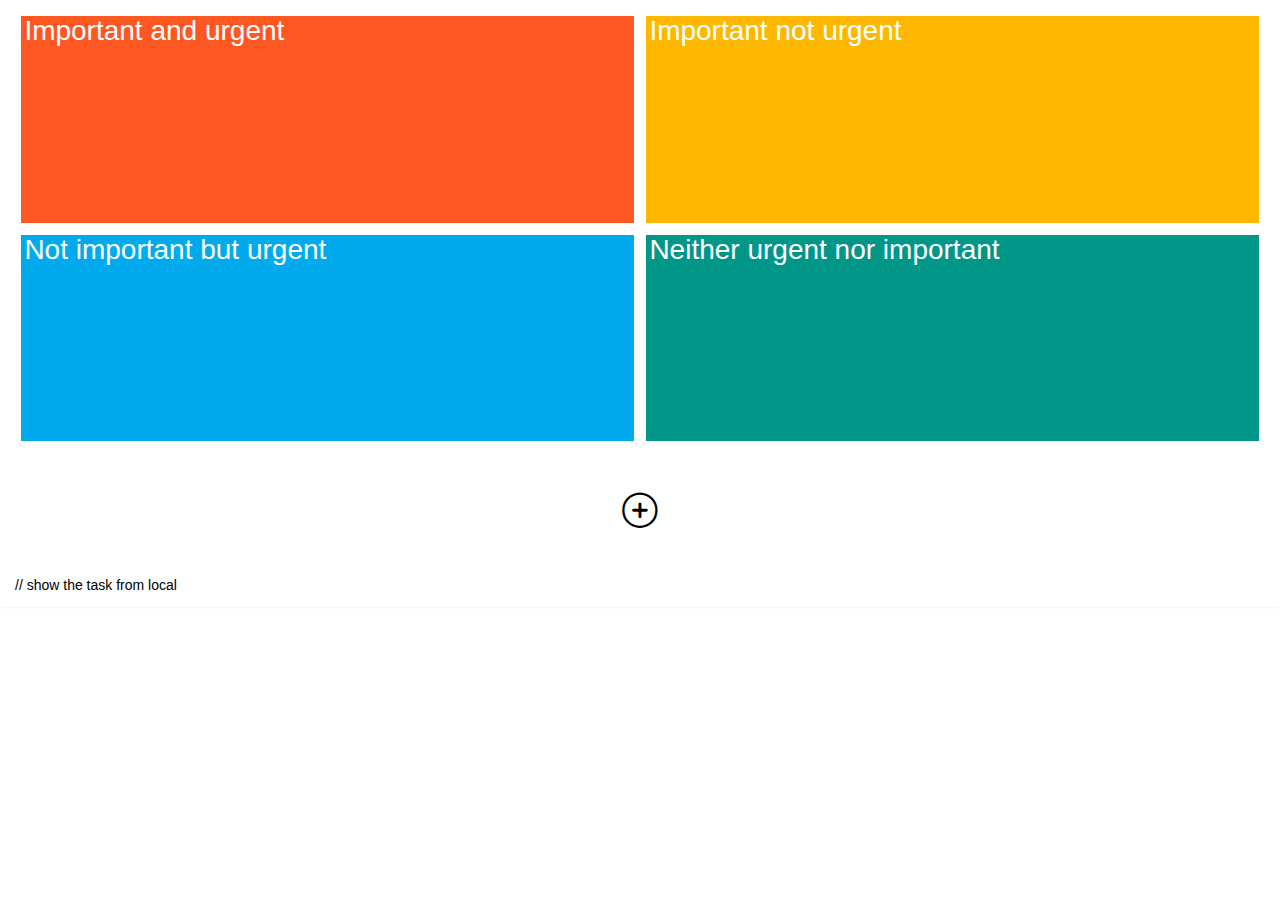
==== commit 27c9afd3: "Update home.html" ====
--- a/home.html
+++ b/home.html
@@ -62,7 +62,7 @@
 						</div>
 					</div>
 				</div>
-
+				// show the task from local
 				<script type="text/javascript">
 					layui.use(['table', 'form', 'layer'], function() {
 						var layer = layui.layer
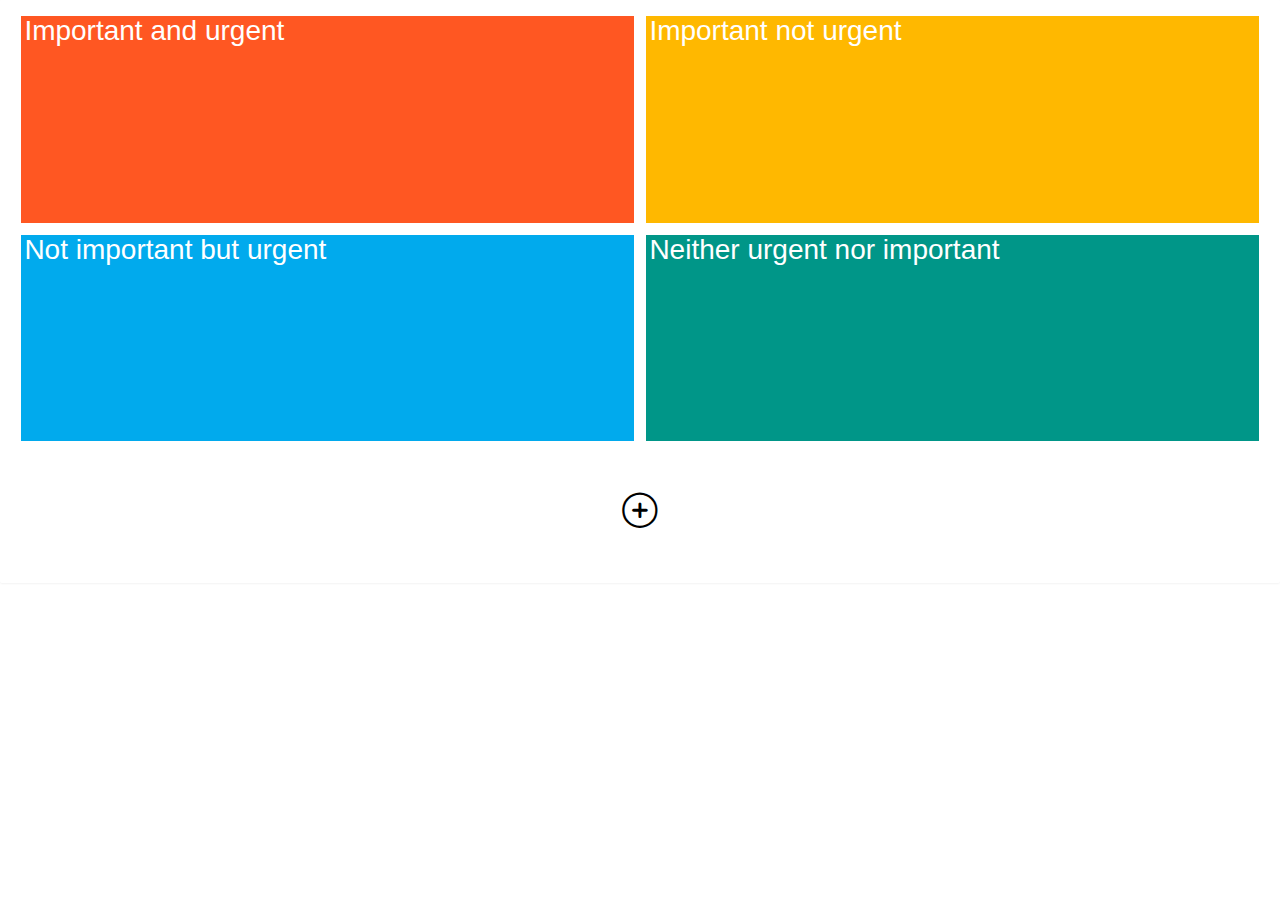
==== commit 7903c8a2: "Update home.html" ====
--- a/home.html
+++ b/home.html
@@ -62,7 +62,7 @@
 						</div>
 					</div>
 				</div>
-				// show the task from local
+		<!--show the task from local-->
 				<script type="text/javascript">
 					layui.use(['table', 'form', 'layer'], function() {
 						var layer = layui.layer
